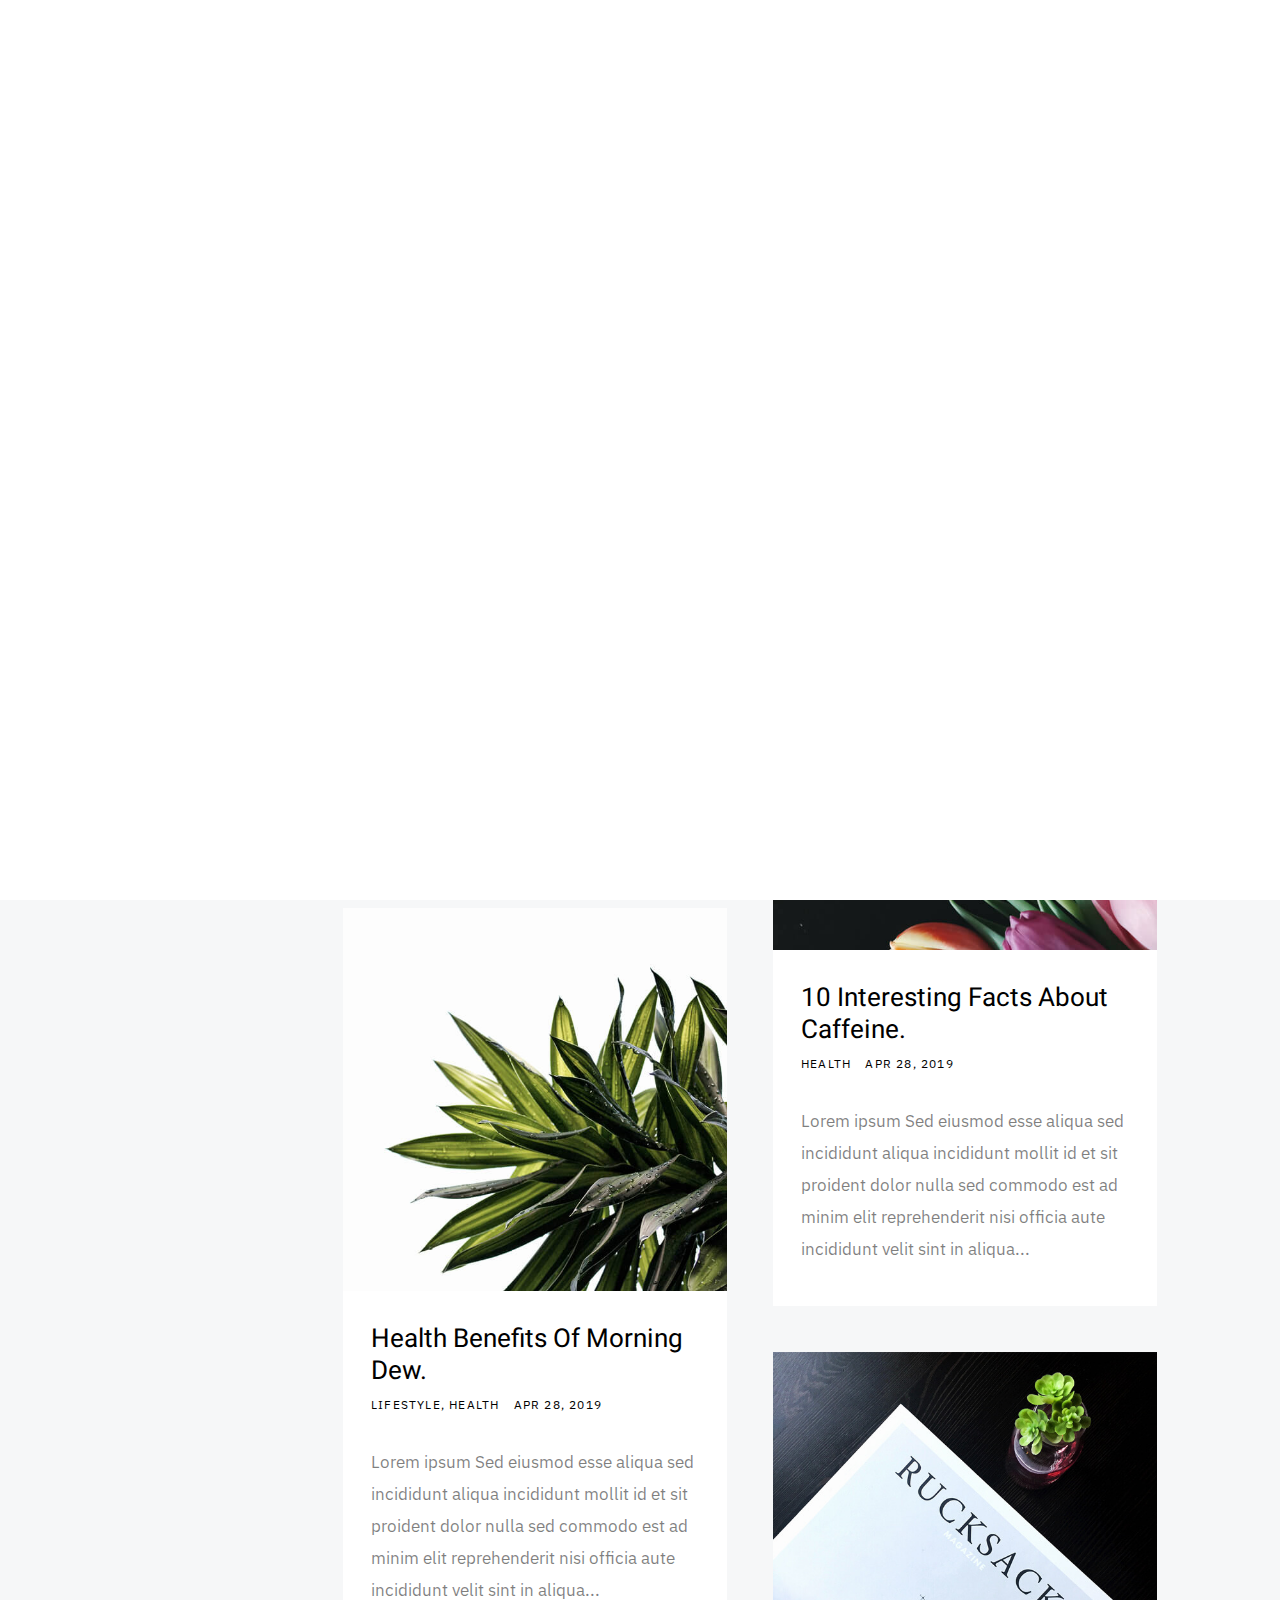
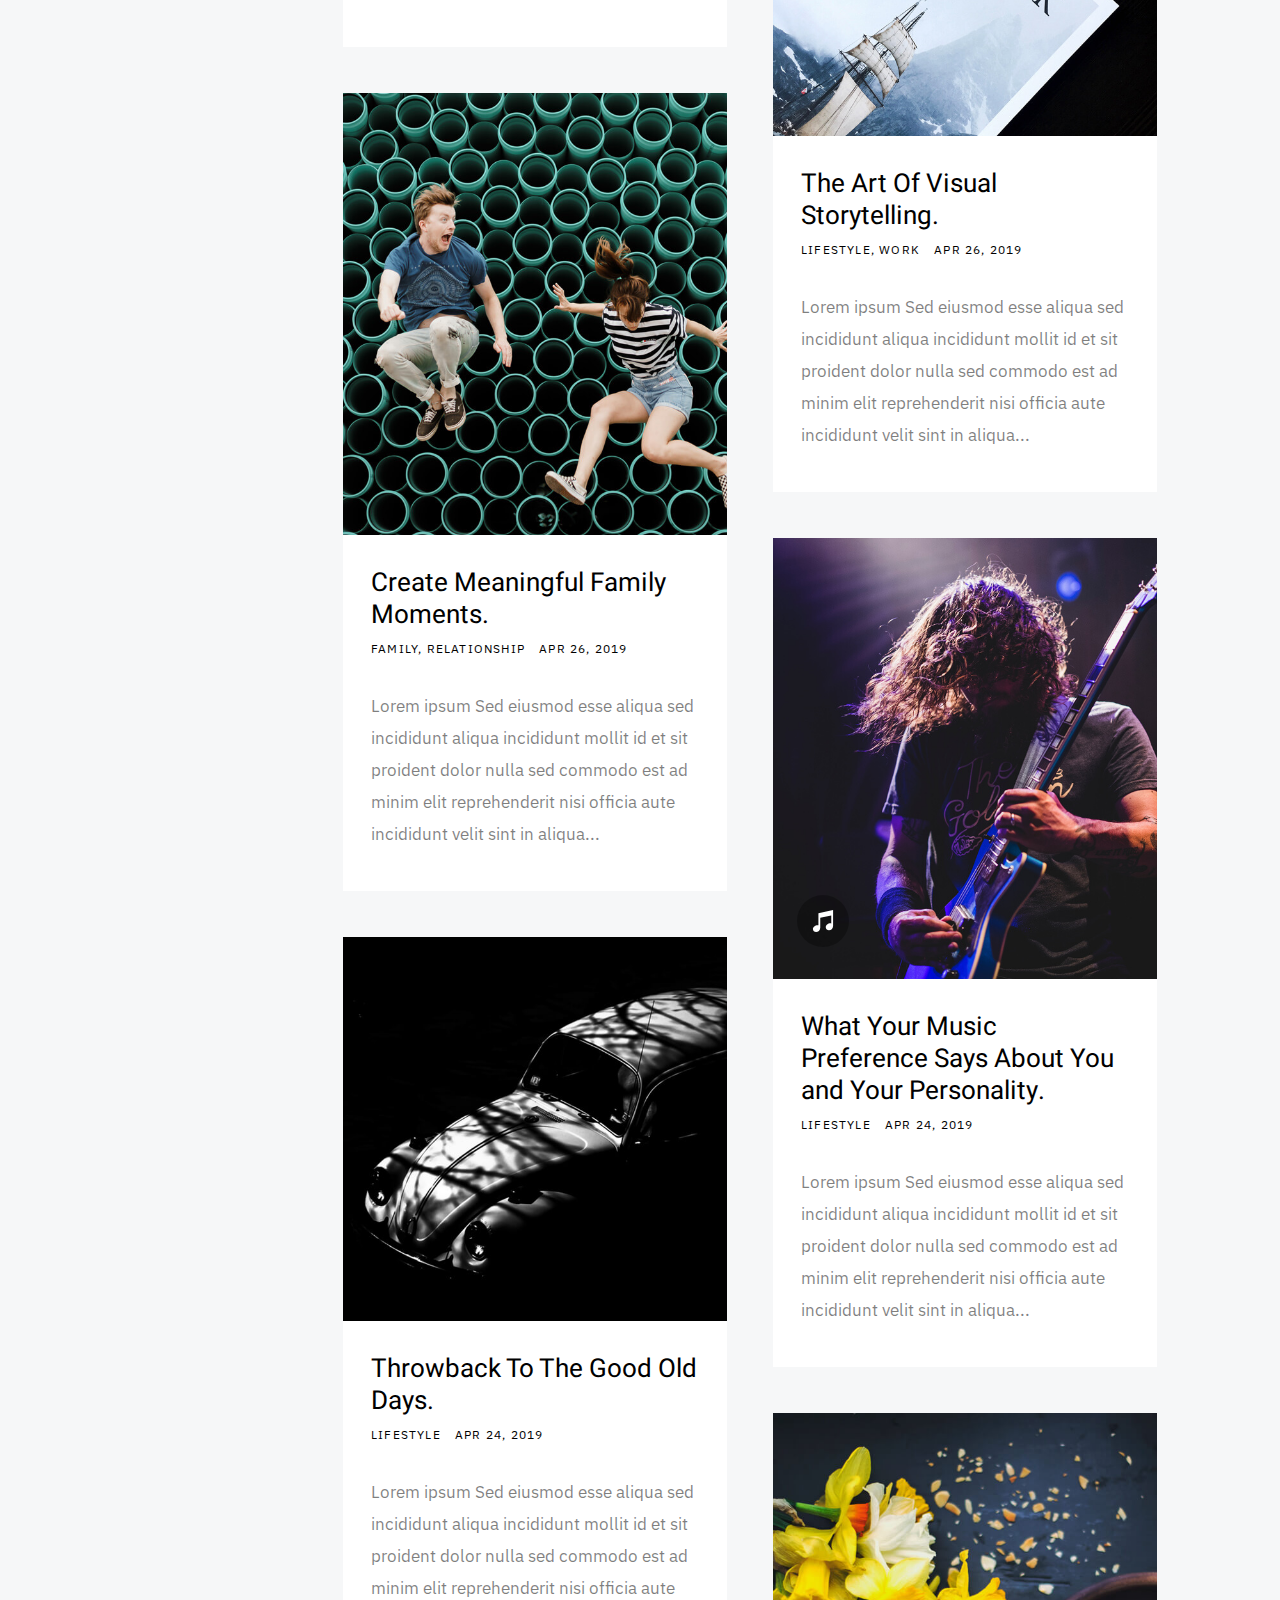
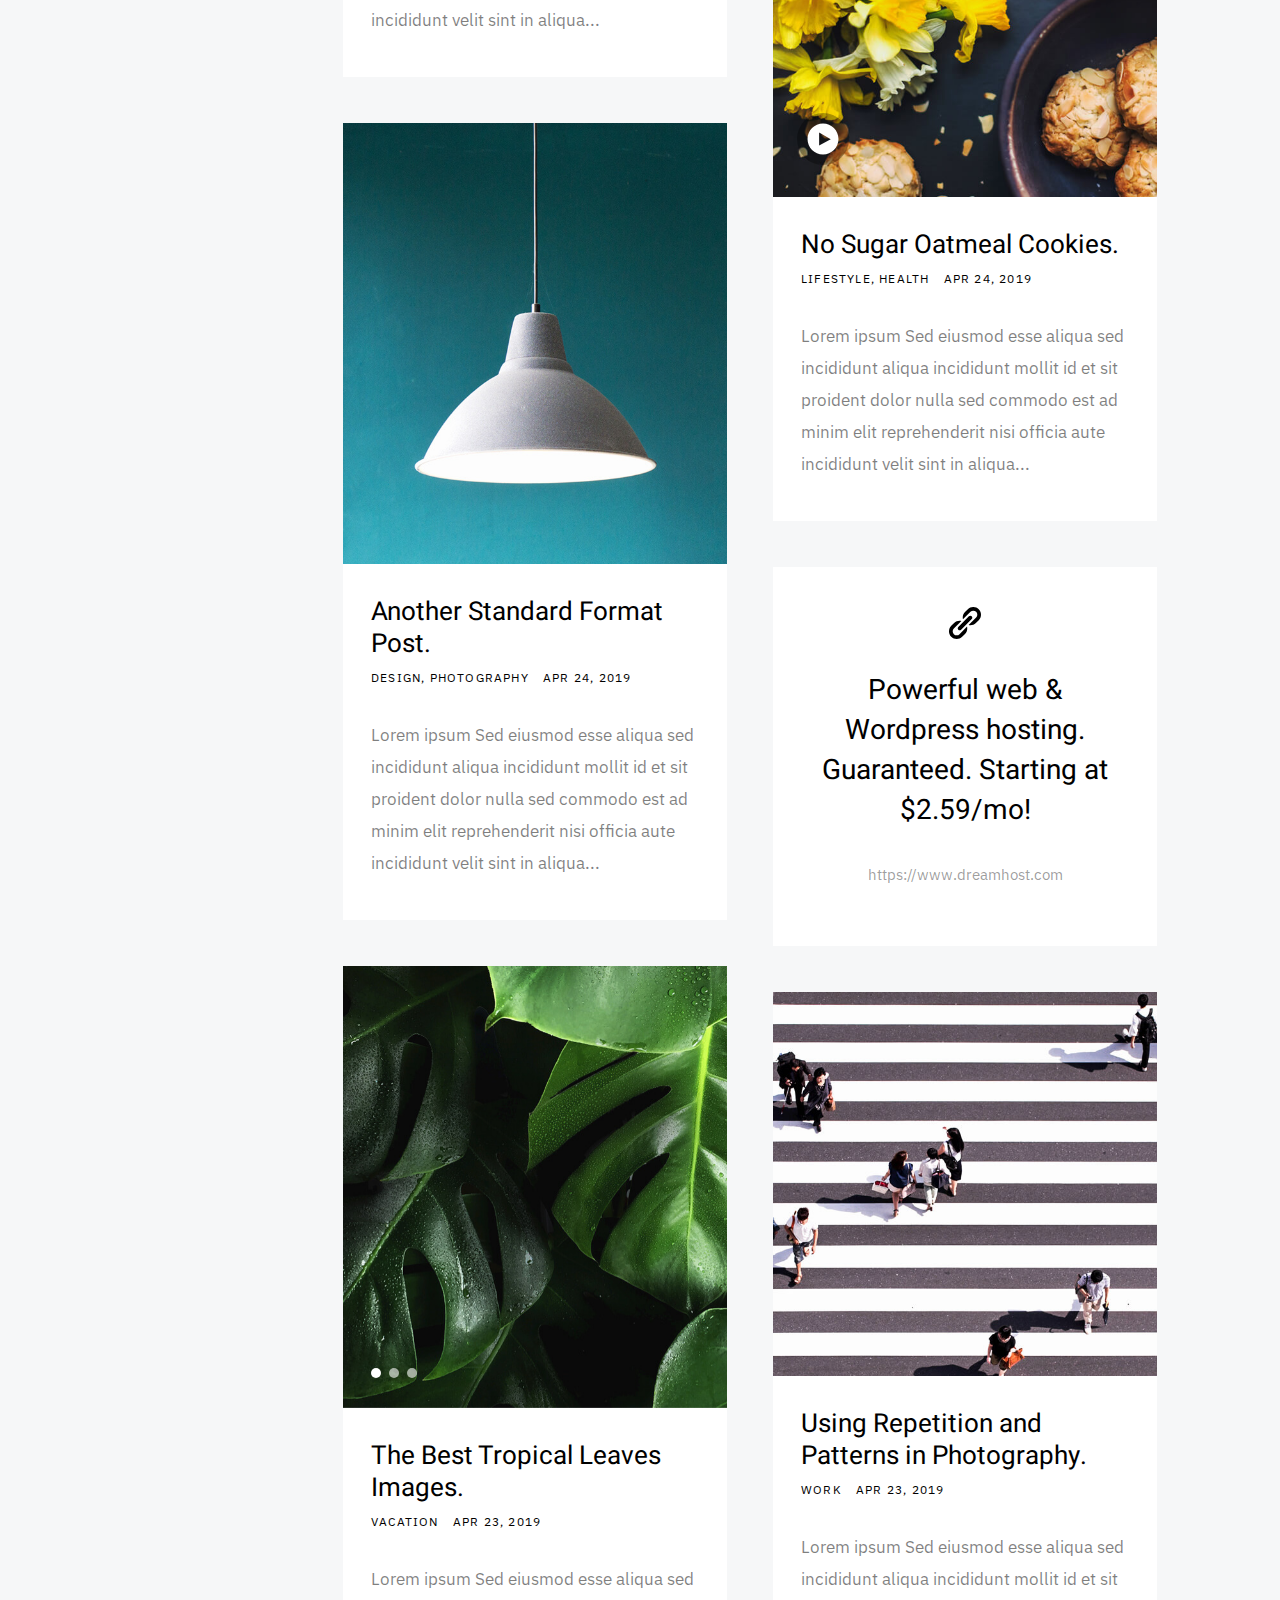
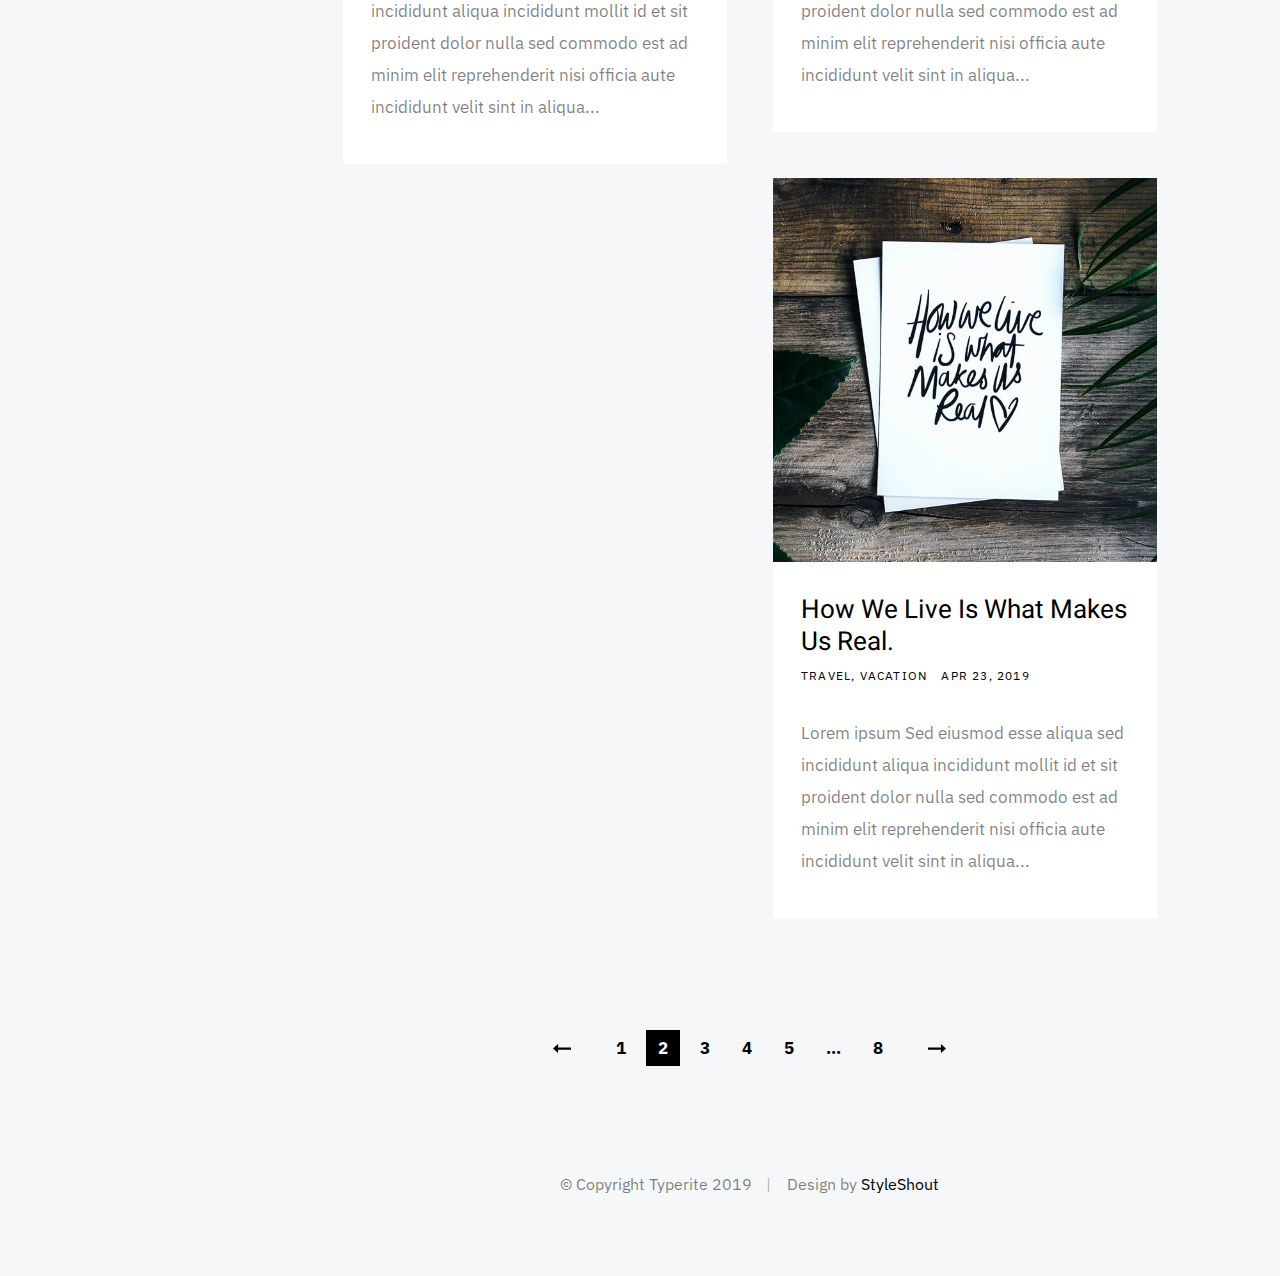
==== index.html @ afc314f8 "Added template" ====
<!DOCTYPE html>
<html class="no-js" lang="en">
<head>

    <!--- basic page needs
    ================================================== -->
    <meta charset="utf-8">
    <title>Typerite</title>
    <meta name="description" content="">
    <meta name="author" content="">

    <!-- mobile specific metas
    ================================================== -->
    <meta name="viewport" content="width=device-width, initial-scale=1">

    <!-- CSS
    ================================================== -->
    <link rel="stylesheet" href="css/base.css">
    <link rel="stylesheet" href="css/vendor.css">
    <link rel="stylesheet" href="css/main.css">

    <!-- script
    ================================================== -->
    <script src="js/modernizr.js"></script>

    <!-- favicons
    ================================================== -->
    <link rel="apple-touch-icon" sizes="180x180" href="apple-touch-icon.png">
    <link rel="icon" type="image/png" sizes="32x32" href="favicon-32x32.png">
    <link rel="icon" type="image/png" sizes="16x16" href="favicon-16x16.png">
    <link rel="manifest" href="site.webmanifest">

</head>

<body>

    <!-- preloader
    ================================================== -->
    <div id="preloader">
        <div id="loader" class="dots-fade">
            <div></div>
            <div></div>
            <div></div>
        </div>
    </div>

    <div id="top" class="s-wrap site-wrapper">

        <!-- site header
        ================================================== -->
        <header class="s-header">

            <div class="header__top">
                <div class="header__logo">
                    <a class="site-logo" href="index.html">
                        <img src="images/logo.svg" alt="Homepage">
                    </a>
                </div>

                <div class="header__search">
    
                    <form role="search" method="get" class="header__search-form" action="#">
                        <label>
                            <span class="hide-content">Search for:</span>
                            <input type="search" class="header__search-field" placeholder="Type Keywords" value="" name="s" title="Search for:" autocomplete="off">
                        </label>
                        <input type="submit" class="header__search-submit" value="Search">
                    </form>
        
                    <a href="#0" title="Close Search" class="header__search-close">Close</a>
        
                </div>  <!-- end header__search -->

                <!-- toggles -->
                <a href="#0" class="header__search-trigger"></a>
                <a href="#0" class="header__menu-toggle"><span>Menu</span></a>

            </div> <!-- end header__top -->

            <nav class="header__nav-wrap">

                <ul class="header__nav">
                    <li class="current"><a href="index.html" title="">Home</a></li>
                    <li class="has-children">
                        <a href="#0" title="">Categories</a>
                        <ul class="sub-menu">
                        <li><a href="category.html">Lifestyle</a></li>
                        <li><a href="category.html">Health</a></li>
                        <li><a href="category.html">Family</a></li>
                        <li><a href="category.html">Management</a></li>
                        <li><a href="category.html">Travel</a></li>
                        <li><a href="category.html">Work</a></li>
                        </ul>
                    </li>
                    <li class="has-children">
                        <a href="#0" title="">Blog Posts</a>
                        <ul class="sub-menu">
                        <li><a href="single-video.html">Video Post</a></li>
                        <li><a href="single-audio.html">Audio Post</a></li>
                        <li><a href="single-gallery.html">Gallery Post</a></li>
                        <li><a href="single-standard.html">Standard Post</a></li>
                        </ul>
                    </li>
                    <li><a href="styles.html" title="">Styles</a></li>
                    <li><a href="page-about.html" title="">About</a></li>
                    <li><a href="page-contact.html" title="">Contact</a></li>
                </ul> <!-- end header__nav -->

                <ul class="header__social">
                    <li class="ss-facebook">
                        <a href="https://facebook.com/">
                            <span class="screen-reader-text">Facebook</span>
                        </a>
                    </li>
                    <li class="ss-twitter">
                        <a href="#0">
                            <span class="screen-reader-text">Twitter</span>
                        </a>
                    </li>
                    <li class="ss-dribbble">
                        <a href="#0">
                            <span class="screen-reader-text">Dribbble</span>
                        </a>
                    </li>
                    <li class="ss-pinterest">
                        <a href="#0">
                            <span class="screen-reader-text">Behance</span>
                        </a>
                    </li>
                </ul>

            </nav> <!-- end header__nav-wrap -->

            

        </header> <!-- end s-header -->

        <div class="s-content">
            
            <div class="masonry-wrap">

                <div class="masonry">
    
                    <div class="grid-sizer"></div>
    
                    <article class="masonry__brick entry format-standard animate-this">
                            
                        <div class="entry__thumb">
                            <a href="single-standard.html" class="entry__thumb-link">
                                <img src="images/thumbs/masonry/woodcraft-600.jpg" 
                                        srcset="images/thumbs/masonry/woodcraft-600.jpg 1x, images/thumbs/masonry/woodcraft-1200.jpg 2x" alt="">
                            </a>
                        </div>
        
                        <div class="entry__text">
                            <div class="entry__header">
    
                                <h2 class="entry__title"><a href="single-standard.html">Just a Standard Format Post.</a></h2>
                                <div class="entry__meta">
                                    <span class="entry__meta-cat">
                                        <a href="category.html">Design</a> 
                                        <a href="category.html">Photography</a>
                                    </span>
                                    <span class="entry__meta-date">
                                        <a href="single-standard.html">Apr 29, 2019</a>
                                    </span>
                                </div>
                                
                            </div>
                            <div class="entry__excerpt">
                                <p>
                                Lorem ipsum Sed eiusmod esse aliqua sed incididunt aliqua incididunt mollit id et sit proident dolor nulla sed commodo est ad minim elit reprehenderit nisi officia aute incididunt velit sint in aliqua...
                                </p>
                            </div>
                        </div>
        
                    </article> <!-- end article -->
    
                    <article class="masonry__brick entry format-quote animate-this">
                            
                        <div class="entry__thumb">
                            <blockquote>
                                <p>Good design is making something intelligible and memorable. Great design is making something memorable and meaningful.</p>
    
                                <cite>Dieter Rams</cite>
                            </blockquote>
                        </div>   
        
                    </article> <!-- end article -->
    
                    <article class="masonry__brick entry format-standard animate-this">
                            
                        <div class="entry__thumb">
                            <a href="single-standard.html" class="entry__thumb-link">
                                <img src="images/thumbs/masonry/tulips-600.jpg" 
                                        srcset="images/thumbs/masonry/tulips-600.jpg 1x, images/thumbs/masonry/tulips-1200.jpg 2x" alt="">
                            </a>
                        </div>
        
                        <div class="entry__text">
                            <div class="entry__header">
                                <h2 class="entry__title"><a href="single-standard.html">10 Interesting Facts About Caffeine.</a></h2>
                                <div class="entry__meta">
                                    <span class="entry__meta-cat">
                                        <a href="category.html">Health</a>
                                    </span>
                                    <span class="entry__meta-date">
                                        <a href="single-standard.html">Apr 28, 2019</a>
                                    </span>
                                </div>
                            </div>
                            <div class="entry__excerpt">
                                <p>
                                Lorem ipsum Sed eiusmod esse aliqua sed incididunt aliqua incididunt mollit id et sit proident dolor nulla sed commodo est ad minim elit reprehenderit nisi officia aute incididunt velit sint in aliqua...
                                </p>
                            </div>
                        </div>
        
                    </article> <!-- end article -->
                    
    
                    <article class="masonry__brick entry format-standard animate-this">
    
                        <div class="entry__thumb">
                            <a href="single-standard.html" class="entry__thumb-link">
                                <img src="images/thumbs/masonry/dew-600.jpg" 
                                        srcset="images/thumbs/masonry/dew-600.jpg 1x, images/thumbs/masonry/dew-1200.jpg 2x" alt="">
                            </a>
                        </div>
        
                        <div class="entry__text">
                            <div class="entry__header">
                                <h2 class="entry__title"><a href="single-standard.html">Health Benefits Of Morning Dew.</a></h2>
                                <div class="entry__meta">
                                    <span class="entry__meta-cat">
                                        <a href="category.html">Lifestyle</a>
                                        <a href="category.html">Health</a>
                                    </span>
                                    <span class="entry__meta-date">
                                        <a href="single-standard.html">Apr 28, 2019</a>
                                    </span>
                                </div>
                            </div>
                            <div class="entry__excerpt">
                                <p>
                                Lorem ipsum Sed eiusmod esse aliqua sed incididunt aliqua incididunt mollit id et sit proident dolor nulla sed commodo est ad minim elit reprehenderit nisi officia aute incididunt velit sint in aliqua...
                                </p>
                            </div>
                        </div>
        
                    </article> <!-- end article -->
    
                    <article class="masonry__brick entry format-standard animate-this">
    
                            <div class="entry__thumb">
                                <a href="single-standard.html" class="entry__thumb-link">
                                    <img src="images/thumbs/masonry/rucksack-600.jpg" 
                                            srcset="images/thumbs/masonry/rucksack-600.jpg 1x, images/thumbs/masonry/rucksack-1200.jpg 2x" alt="">
                                </a>
                            </div>
            
                            <div class="entry__text">
                                <div class="entry__header">
                                    
                                    <h2 class="entry__title"><a href="single-standard.html">The Art Of Visual Storytelling.</a></h2>
                                    
                                    <div class="entry__meta">
                                        <span class="entry__meta-cat">
                                            <a href="category.html">Lifestyle</a>
                                            <a href="category.html">Work</a>
                                        </span>
                                        <span class="entry__meta-date">
                                            <a href="single-standard.html">Apr 26, 2019</a>
                                        </span>
                                    </div>
                                </div>
                                <div class="entry__excerpt">
                                    <p>
                                    Lorem ipsum Sed eiusmod esse aliqua sed incididunt aliqua incididunt mollit id et sit proident dolor nulla sed commodo est ad minim elit reprehenderit nisi officia aute incididunt velit sint in aliqua...
                                    </p>
                                </div>
                            </div>
            
                        </article> <!-- end article -->
    
                    <article class="masonry__brick entry format-standard animate-this">
    
                        <div class="entry__thumb">
                            <a href="single-standard.html" class="entry__thumb-link">
                                <img src="images/thumbs/masonry/jump-600.jpg" 
                                        srcset="images/thumbs/masonry/jump-600.jpg 1x, images/thumbs/masonry/jump-1200.jpg 2x" alt="">
                            </a>
                        </div>
    
                        <div class="entry__text">
                            <div class="entry__header">
                                
                                <h2 class="entry__title"><a href="single-standard.html">Create Meaningful Family Moments.</a></h2>
                                <div class="entry__meta">
                                    <span class="entry__meta-cat">
                                        <a href="category.html">Family</a>
                                        <a href="category.html">Relationship</a>
                                    </span>
                                    <span class="entry__meta-date">
                                        <a href="single-standard.html">Apr 26, 2019</a>
                                    </span>
                                </div>
                            </div>
                            <div class="entry__excerpt">
                                <p>
                                Lorem ipsum Sed eiusmod esse aliqua sed incididunt aliqua incididunt mollit id et sit proident dolor nulla sed commodo est ad minim elit reprehenderit nisi officia aute incididunt velit sint in aliqua...
                                </p>
                            </div>
                        </div>
    
                    </article> <!-- end article -->
    
                    <article class="masonry__brick entry format-audio animate-this">
    
                        <div class="entry__thumb">
                            <a href="single-audio.html" class="entry__thumb-link">
                                <img src="images/thumbs/masonry/guitarist-600.jpg" 
                                     srcset="images/thumbs/masonry/guitarist-600.jpg 1x, images/thumbs/masonry/guitarist-1200.jpg 2x" alt="">
                            </a>
                        </div>
    
                        <div class="entry__text">
                            <div class="entry__header">
                                <h2 class="entry__title"><a href="single-audio.html">What Your Music Preference Says About You and Your Personality.</a></h2>
                                <div class="entry__meta">
                                    <span class="entry__meta-cat">
                                        <a href="category.html">Lifestyle</a>
                                    </span>
                                    <span class="entry__meta-date">
                                        <a href="single-standard.html">Apr 24, 2019</a>
                                    </span>
                                </div>
                            </div>
                            <div class="entry__excerpt">
                                <p>
                                    Lorem ipsum Sed eiusmod esse aliqua sed incididunt aliqua incididunt mollit id et sit proident dolor nulla sed commodo est ad minim elit reprehenderit nisi officia aute incididunt velit sint in aliqua...
                                </p>
                            </div>
                        </div>
    
                    </article> <!-- end article -->
    
                    <article class="masonry__brick entry format-standard animate-this">
    
                        <div class="entry__thumb">
                            <a href="single-standard.html" class="entry__thumb-link">
                                <img src="images/thumbs/masonry/beetle-600.jpg" 
                                        srcset="images/thumbs/masonry/beetle-600.jpg 1x, images/thumbs/masonry/beetle-1200.jpg 2x" alt="">
                            </a>
                        </div>
    
                        <div class="entry__text">
                            <div class="entry__header">
                                <h2 class="entry__title"><a href="single-standard.html">Throwback To The Good Old Days.</a></h2>
                                <div class="entry__meta">
                                    <span class="entry__meta-cat">
                                        <a href="category.html">Lifestyle</a>
                                    </span>
                                    <span class="entry__meta-date">
                                        <a href="single-standard.html">Apr 24, 2019</a>
                                    </span>
                                </div>
                            </div>
                            <div class="entry__excerpt">
                                <p>
                                Lorem ipsum Sed eiusmod esse aliqua sed incididunt aliqua incididunt mollit id et sit proident dolor nulla sed commodo est ad minim elit reprehenderit nisi officia aute incididunt velit sint in aliqua...
                                </p>
                            </div>
                        </div>
    
                    </article> <!-- end article -->
    
                    <article class="masonry__brick entry format-video animate-this">
                            
                        <div class="entry__thumb video-image">
                            <a href="https://player.vimeo.com/video/117310401?color=339989&title=0&byline=0&portrait=0" data-lity class="entry__thumb-link">
                                <img src="images/thumbs/masonry/cookies-600.jpg" 
                                     srcset="images/thumbs/masonry/cookies-600.jpg 1x, images/thumbs/masonry/cookies-1200.jpg 2x" alt="">
                            </a>
                        </div>
        
                        <div class="entry__text">
                            <div class="entry__header">
                                <h2 class="entry__title"><a href="single-video.html">No Sugar Oatmeal Cookies.</a></h2>
                                <div class="entry__meta">
                                    <span class="entry__meta-cat">
                                        <a href="category.html">Lifestyle</a>
                                        <a href="category.html">Health</a>
                                    </span>
                                    <span class="entry__meta-date">
                                        <a href="single-standard.html">Apr 24, 2019</a>
                                    </span>
                                </div>
                            </div>
                            <div class="entry__excerpt">
                                <p>
                                Lorem ipsum Sed eiusmod esse aliqua sed incididunt aliqua incididunt mollit id et sit proident dolor nulla sed commodo est ad minim elit reprehenderit nisi officia aute incididunt velit sint in aliqua...
                                </p>
                            </div>
                        </div>
        
                    </article> <!-- end article -->
    
                    <article class="masonry__brick entry format-standard animate-this">
    
                        <div class="entry__thumb">
                            <a href="single-standard.html" class="entry__thumb-link">
                                <img src="images/thumbs/masonry/lamp-600.jpg" 
                                        srcset="images/thumbs/masonry/lamp-600.jpg 1x, images/thumbs/masonry/lamp-1200.jpg 2x" alt="">
                            </a>
                        </div>
    
                        <div class="entry__text">
                            <div class="entry__header">
                                <h2 class="entry__title"><a href="single-standard.html">Another Standard Format Post.</a></h2>
                                <div class="entry__meta">
                                    <span class="entry__meta-cat">
                                        <a href="category.html">Design</a>
                                        <a href="category.html">Photography</a>
                                    </span>
                                    <span class="entry__meta-date">
                                        <a href="single-standard.html">Apr 24, 2019</a>
                                    </span>
                                </div>
                            </div>
                            <div class="entry__excerpt">
                                <p>
                                Lorem ipsum Sed eiusmod esse aliqua sed incididunt aliqua incididunt mollit id et sit proident dolor nulla sed commodo est ad minim elit reprehenderit nisi officia aute incididunt velit sint in aliqua...
                                </p>
                            </div>
                        </div>
    
                    </article> <!-- end article -->
    
                    <article class="masonry__brick entry format-link animate-this">
                        
                        <div class="entry__thumb">
                            <div class="link-wrap">
                                <h2>Powerful web & Wordpress hosting. Guaranteed. Starting at $2.59/mo!</h2>
                                <cite>
                                    <a target="_blank" href="https://www.dreamhost.com/r.cgi?287326">https://www.dreamhost.com</a>
                                </cite>
                            </div>
                        </div>
                        
                    </article> <!-- end article -->
    
                    <article class="masonry__brick entry format-gallery animate-this">
                            
                        <div class="entry__thumb slider">
                            <div class="slider__slides">
                                <div class="slider__slide">
                                    <img src="images/thumbs/masonry/gallery/slide-1-600.jpg" 
                                         srcset="images/thumbs/masonry/gallery/slide-1-600.jpg 1x, images/thumbs/masonry/gallery/slide-1-1200.jpg 2x" alt=""> 
                                </div>
                                <div class="slider__slide">
                                    <img src="images/thumbs/masonry/gallery/slide-2-600.jpg" 
                                         srcset="images/thumbs/masonry/gallery/slide-2-600.jpg 1x, images/thumbs/masonry/gallery/slide-2-1200.jpg 2x" alt=""> 
                                </div>
                                <div class="slider__slide">
                                    <img src="images/thumbs/masonry/gallery/slide-3-600.jpg" 
                                         srcset="images/thumbs/masonry/gallery/slide-3-600.jpg 1x, images/thumbs/masonry/gallery/slide-3-1200.jpg 2x" alt="">  
                                </div>
                            </div>
                        </div>
        
                        <div class="entry__text">
                            <div class="entry__header">
                                <h2 class="entry__title"><a href="single-gallery.html">The Best Tropical Leaves Images.</a></h2>
                                <div class="entry__meta">
                                    <span class="entry__meta-cat">
                                        <a href="category.html">Vacation</a>
                                    </span>
                                    <span class="entry__meta-date">
                                        <a href="single-standard.html">Apr 23, 2019</a>
                                    </span>
                                </div>
                            </div>
                            <div class="entry__excerpt">
                                <p>
                                    Lorem ipsum Sed eiusmod esse aliqua sed incididunt aliqua incididunt mollit id et sit proident dolor nulla sed commodo est ad minim elit reprehenderit nisi officia aute incididunt velit sint in aliqua...
                                </p>
                            </div>
                        </div>
        
                    </article> <!-- end article -->
    
                    <article class="masonry__brick entry format-standard animate-this">
    
                        <div class="entry__thumb">
                            <a href="single-standard.html" class="entry__thumb-link">
                                <img src="images/thumbs/masonry/walk-600.jpg" 
                                        srcset="images/thumbs/masonry/walk-600.jpg 1x, images/thumbs/masonry/walk-1200.jpg 2x" alt="">
                            </a>
                        </div>
    
                        <div class="entry__text">
                            <div class="entry__header">
                                <h2 class="entry__title"><a href="single-standard.html">Using Repetition and Patterns in Photography.</a></h2>
                                <div class="entry__meta">
                                    <span class="entry__meta-cat">
                                        <a href="category.html">Work</a>
                                    </span>
                                    <span class="entry__meta-date">
                                        <a href="single-standard.html">Apr 23, 2019</a>
                                    </span>
                                </div>
                            </div>
                            <div class="entry__excerpt">
                                <p>
                                    Lorem ipsum Sed eiusmod esse aliqua sed incididunt aliqua incididunt mollit id et sit proident dolor nulla sed commodo est ad minim elit reprehenderit nisi officia aute incididunt velit sint in aliqua...
                                </p>
                            </div>
                        </div>
    
                    </article> <!-- end article -->
    
                    <article class="masonry__brick entry format-standard animate-this">
    
                        <div class="entry__thumb">
                            <a href="single-standard.html" class="entry__thumb-link">
                                <img src="images/thumbs/masonry/real-600.jpg" 
                                        srcset="images/thumbs/masonry/real-600.jpg 1x, images/thumbs/masonry/real-1200.jpg 2x" alt="">
                            </a>
                        </div>
    
                        <div class="entry__text">
                            <div class="entry__header">
                                <h2 class="entry__title"><a href="single-standard.html">How We Live Is What Makes Us Real.</a></h2>
                                <div class="entry__meta">
                                    <span class="entry__meta-cat">
                                        <a href="category.html">Travel</a>
                                        <a href="category.html">Vacation</a>
                                    </span>
                                    <span class="entry__meta-date">
                                        <a href="single-standard.html">Apr 23, 2019</a>
                                    </span>
                                </div>
                            </div>
                            <div class="entry__excerpt">
                                <p>
                                    Lorem ipsum Sed eiusmod esse aliqua sed incididunt aliqua incididunt mollit id et sit proident dolor nulla sed commodo est ad minim elit reprehenderit nisi officia aute incididunt velit sint in aliqua...
                                </p>
                            </div>
                        </div>
    
                    </article> <!-- end article -->
    
                </div> <!-- end masonry -->

            </div> <!-- end masonry-wrap -->

            <div class="row">
                <div class="column large-full">
                    <nav class="pgn">
                        <ul>
                            <li><a class="pgn__prev" href="#0">Prev</a></li>
                            <li><a class="pgn__num" href="#0">1</a></li>
                            <li><span class="pgn__num current">2</span></li>
                            <li><a class="pgn__num" href="#0">3</a></li>
                            <li><a class="pgn__num" href="#0">4</a></li>
                            <li><a class="pgn__num" href="#0">5</a></li>
                            <li><span class="pgn__num dots">…</span></li>
                            <li><a class="pgn__num" href="#0">8</a></li>
                            <li><a class="pgn__next" href="#0">Next</a></li>
                        </ul>
                    </nav>
                </div>
            </div>

        </div> <!-- end s-content -->


        <!-- footer
        ================================================== -->
        <footer class="s-footer">
            <div class="row">
                <div class="column large-full footer__content">
                    <div class="footer__copyright">
                        <span>© Copyright Typerite 2019</span> 
                        <span>Design by <a href="https://www.styleshout.com/">StyleShout</a></span>
                    </div>
                </div>
            </div>

            <div class="go-top">
                <a class="smoothscroll" title="Back to Top" href="#top"></a>
            </div>
        </footer>

    </div> <!-- end s-wrap -->


    <!-- Java Script
    ================================================== -->
    <script src="js/jquery-3.2.1.min.js"></script>
    <script src="js/plugins.js"></script>
    <script src="js/main.js"></script>

</body>
---- css/base.css ----
/* =================================================================== 
 *
 *  Typewrite Base Stylesheet
 *  Template Ver. 1.0.0
 *  05-17-2019
 *  ------------------------------------------------------------------
 *
 *  TOC:
 *  # imports
 *  # normalize 
 *  # basic/base setup styles 
 *  # Grid v2.0.1
 *  # block grids
 *  # MISC
 *
 * =================================================================== */



/* ===================================================================
 * # imports 
 *
 * ------------------------------------------------------------------- */
@import url("https://fonts.googleapis.com/css?family=Heebo:300,400,500,600,700|Lora:400,400i,700,700i|IBM+Plex+Sans:300,400,400i,600,700,900");


/* ==========================================================================
 * # normalize
 * normalize.css v8.0.1 | MIT License |
 * github.com/necolas/normalize.css
 *
 * -------------------------------------------------------------------------- */

/* ------------------------------------------------------------------- 
 * ## document
 * ------------------------------------------------------------------- */

/* 1. Correct the line height in all browsers.
 * 2. Prevent adjustments of font size after orientation changes in iOS.*/
html {
  line-height: 1.15;  /* 1 */
  -webkit-text-size-adjust: 100%;  /* 2 */
}

/* ------------------------------------------------------------------- 
 * ## sections
 * ------------------------------------------------------------------- */

/* Remove the margin in all browsers. */
body {
  margin: 0;
}

/* Render the `main` element consistently in IE. */
main {
  display: block;
}

/* Correct the font size and margin on `h1` elements within `section` and
 * `article` contexts in Chrome, Firefox, and Safari. */
h1 {
  font-size: 2em;
  margin: 0.67em 0;
}

/* ------------------------------------------------------------------- 
 * ## grouping
 * ------------------------------------------------------------------- */

/* 1. Add the correct box sizing in Firefox.
 * 2. Show the overflow in Edge and IE. */
hr {
  box-sizing: content-box;  /* 1 */
  height: 0;  /* 1 */
  overflow: visible;  /* 2 */
}

/* 1. Correct the inheritance and scaling of font size in all browsers.
 * 2. Correct the odd `em` font sizing in all browsers. */
pre {
  font-family: monospace, monospace;  /* 1 */
  font-size: 1em;  /* 2 */
}

/* ------------------------------------------------------------------- 
 * ## text-level semantics
 * ------------------------------------------------------------------- */

/* Remove the gray background on active links in IE 10. */
a {
  background-color: transparent;
}

/* 1. Remove the bottom border in Chrome 57-
 * 2. Add the correct text decoration in Chrome, Edge, IE, Opera, and Safari. */
abbr[title] {
  border-bottom: none;  /* 1 */
  text-decoration: underline;  /* 2 */
  text-decoration: underline dotted;  /* 2 */
}

/* Add the correct font weight in Chrome, Edge, and Safari. */
b,
strong {
  font-weight: bolder;
}

/* 1. Correct the inheritance and scaling of font size in all browsers.
 * 2. Correct the odd `em` font sizing in all browsers. */
code,
kbd,
samp {
  font-family: monospace, monospace;  /* 1 */
  font-size: 1em;  /* 2 */
}

/* Add the correct font size in all browsers. */
small {
  font-size: 80%;
}

/* Prevent `sub` and `sup` elements from affecting the line height in
 * all browsers. */
sub,
sup {
  font-size: 75%;
  line-height: 0;
  position: relative;
  vertical-align: baseline;
}

sub {
  bottom: -0.25em;
}

sup {
  top: -0.5em;
}

/* ------------------------------------------------------------------- 
 * ## embedded content
 * ------------------------------------------------------------------- */

/* Remove the border on images inside links in IE 10. */
img {
  border-style: none;
}

/* ------------------------------------------------------------------- 
 * ## forms
 * ------------------------------------------------------------------- */

/* 1. Change the font styles in all browsers.
 * 2. Remove the margin in Firefox and Safari. */
button,
input,
optgroup,
select,
textarea {
  font-family: inherit;  /* 1 */
  font-size: 100%;  /* 1 */
  line-height: 1.15;  /* 1 */
  margin: 0;  /* 2 */
}

/* Show the overflow in IE.
 * 1. Show the overflow in Edge. */
button,
input {

  /* 1 */
  overflow: visible;
}

/* Remove the inheritance of text transform in Edge, Firefox, and IE.
 * 1. Remove the inheritance of text transform in Firefox. */
button,
select {

  /* 1 */
  text-transform: none;
}

/* Correct the inability to style clickable types in iOS and Safari. */
button,
[type="button"],
[type="reset"],
[type="submit"] {
  -webkit-appearance: button;
}

/* Remove the inner border and padding in Firefox. */
button::-moz-focus-inner,
[type="button"]::-moz-focus-inner,
[type="reset"]::-moz-focus-inner,
[type="submit"]::-moz-focus-inner {
  border-style: none;
  padding: 0;
}

/* Restore the focus styles unset by the previous rule. */
button:-moz-focusring,
[type="button"]:-moz-focusring,
[type="reset"]:-moz-focusring,
[type="submit"]:-moz-focusring {
  outline: 1px dotted ButtonText;
}

/* Correct the padding in Firefox. */
fieldset {
  padding: 0.35em 0.75em 0.625em;
}

/* 1. Correct the text wrapping in Edge and IE.
 * 2. Correct the color inheritance from `fieldset` elements in IE.
 * 3. Remove the padding so developers are not caught out when they zero out
 *    `fieldset` elements in all browsers. */
legend {
  box-sizing: border-box;  /* 1 */
  color: inherit;  /* 2 */
  display: table;  /* 1 */
  max-width: 100%;  /* 1 */
  padding: 0;  /* 3 */
  white-space: normal;  /* 1 */
}

/* Add the correct vertical alignment in Chrome, Firefox, and Opera. */
progress {
  vertical-align: baseline;
}

/* Remove the default vertical scrollbar in IE 10+. */
textarea {
  overflow: auto;
}

/* 1. Add the correct box sizing in IE 10.
 * 2. Remove the padding in IE 10. */
[type="checkbox"],
[type="radio"] {
  box-sizing: border-box;  /* 1 */
  padding: 0;  /* 2 */
}

/* Correct the cursor style of increment and decrement buttons in Chrome. */
[type="number"]::-webkit-inner-spin-button,
[type="number"]::-webkit-outer-spin-button {
  height: auto;
}

/* 1. Correct the odd appearance in Chrome and Safari.
 * 2. Correct the outline style in Safari. */
[type="search"] {
  -webkit-appearance: textfield;  /* 1 */
  outline-offset: -2px;  /* 2 */
}

/* Remove the inner padding in Chrome and Safari on macOS. */
[type="search"]::-webkit-search-decoration {
  -webkit-appearance: none;
}

/* 1. Correct the inability to style clickable types in iOS and Safari.
 * 2. Change font properties to `inherit` in Safari. */
::-webkit-file-upload-button {
  -webkit-appearance: button;  /* 1 */
  font: inherit;  /* 2 */
}

/* ------------------------------------------------------------------- 
 * ## interactive
 * ------------------------------------------------------------------- */

/* Add the correct display in Edge, IE 10+, and Firefox. */
details {
  display: block;
}

/* Add the correct display in all browsers. */
summary {
  display: list-item;
}

/* ------------------------------------------------------------------- 
 * ## misc
 * ------------------------------------------------------------------- */

/* Add the correct display in IE 10+. */
template {
  display: none;
}

/* Add the correct display in IE 10. */
[hidden] {
  display: none;
}


/* ===================================================================
 * # basic/base setup styles
 *
 * ------------------------------------------------------------------- */
html {
  font-size: 62.5%;
  box-sizing: border-box;
}

*,
*::before,
*::after {
  box-sizing: inherit;
}

body {
  font-weight: normal;
  line-height: 1;
  word-wrap: break-word;
  -moz-font-smoothing: grayscale;
  -moz-osx-font-smoothing: grayscale;
  -webkit-font-smoothing: antialiased;
  -webkit-overflow-scrolling: touch;
  -webkit-text-size-adjust: none;
}

/* ------------------------------------------------------------------- 
 * ## Media
 * ------------------------------------------------------------------- */
svg,
img,
video embed,
iframe,
object {
  max-width: 100%;
  height: auto;
}

/* ------------------------------------------------------------------- 
 * ## Typography resets 
 * ------------------------------------------------------------------- */
div, dl, dt, dd, ul, ol, li, h1, h2, h3, h4, h5, h6, pre, form, p, blockquote, th, td {
  margin: 0;
  padding: 0;
}

p {
  font-size: inherit;
  text-rendering: optimizeLegibility;
}

em,
i {
  font-style: italic;
  line-height: inherit;
}

strong,
b {
  font-weight: bold;
  line-height: inherit;
}

small {
  font-size: 60%;
  line-height: inherit;
}

ol,
ul {
  list-style: none;
}

li {
  display: block;
}

/* ------------------------------------------------------------------- 
 * ## links
 * ------------------------------------------------------------------- */
a {
  text-decoration: none;
  line-height: inherit;
}

a img {
  border: none;
}

/* ------------------------------------------------------------------- 
 * ## inputs
 * ------------------------------------------------------------------- */
fieldset {
  margin: 0;
  padding: 0;
}

input[type="email"],
input[type="number"],
input[type="search"],
input[type="text"],
input[type="tel"],
input[type="url"],
input[type="password"],
textarea {
  -webkit-appearance: none;
  -moz-appearance: none;
  appearance: none;
}


/* ===================================================================
 * # Grid v2.0.1
 *
 *   -----------------------------------------------------------------
 * - Grid breakpoints are based on MAXIMUM WIDTH media queries, 
 *   meaning they apply to that one breakpoint and ALL THOSE BELOW IT.
 * - Grid columns without a specified width will automatically layout 
 *   as equal width columns.
 * ------------------------------------------------------------------- */

/* rows
 * ------------------------------------- */
.row {
  width: 89%;
  max-width: 1200px;
  margin: 0 auto;
  display: -ms-flexbox;
  display: -webkit-flex;
  display: flex;
  -webkit-flex-flow: row wrap;
  -ms-flex-flow: row wrap;
  flex-flow: row wrap;
}

.row .row {
  width: auto;
  max-width: none;
  margin-left: -20px;
  margin-right: -20px;
}

/* columns
 * -------------------------------------- */
.column {
  -webkit-flex: 1 1 0%;
  -ms-flex: 1 1 0%;
  flex: 1 1 0%;
  padding: 0 20px;
}

.collapse > .column,
.column.collapse {
  padding: 0;
}

/* flex row containers utility classes
 * ----------------------------------------- */
.row.row-wrap {
  -webkit-flex-wrap: wrap;
  -ms-flex-wrap: wrap;
  flex-wrap: wrap;
}

.row.row-nowrap {
  -webkit-flex-wrap: nowrap;
  -ms-flex-wrap: none;
  flex-wrap: nowrap;
}

.row.row-top {
  -webkit-align-items: flex-start;
  -ms-flex-align: start;
  align-items: flex-start;
}

.row.row-bottom {
  -webkit-align-items: flex-end;
  -ms-flex-align: end;
  align-items: flex-end;
}

.row.row-center {
  -webkit-align-items: center;
  -ms-flex-align: center;
  align-items: center;
}

.row.row-stretch {
  -webkit-align-items: stretch;
  -ms-flex-align: stretch;
  align-items: stretch;
}

.row.row-baseline {
  -webkit-align-items: baseline;
  -ms-flex-align: baseline;
  align-items: baseline;
}

/* flex item utility alignment classes
 * ----------------------------------------- */
.align-center {
  margin: auto;
  -webkit-align-self: center;
  -ms-flex-item-align: center;
  align-self: center;
}

.align-left {
  margin-right: auto;
  -webkit-align-self: center;
  -ms-flex-item-align: center;
  align-self: center;
}

.align-right {
  margin-left: auto;
  -webkit-align-self: center;
  -ms-flex-item-align: center;
  align-self: center;
}

.align-x-center {
  margin-right: auto;
  margin-left: auto;
}

.align-x-left {
  margin-right: auto;
}

.align-x-right {
  margin-left: auto;
}

.align-y-center {
  -webkit-align-self: center;
  -ms-flex-item-align: center;
  align-self: center;
}

.align-y-top {
  -webkit-align-self: flex-start;
  -ms-flex-item-align: start;
  align-self: flex-start;
}

.align-y-bottom {
  -webkit-align-self: flex-end;
  -ms-flex-item-align: end;
  align-self: flex-end;
}

/* large screen column widths 
 * -------------------------------------- */
.large-1 {
  -webkit-flex: 0 0 8.33333%;
  -ms-flex: 0 0 8.33333%;
  flex: 0 0 8.33333%;
  max-width: 8.33333%;
}

.large-2 {
  -webkit-flex: 0 0 16.66667%;
  -ms-flex: 0 0 16.66667%;
  flex: 0 0 16.66667%;
  max-width: 16.66667%;
}

.large-3 {
  -webkit-flex: 0 0 25%;
  -ms-flex: 0 0 25%;
  flex: 0 0 25%;
  max-width: 25%;
}

.large-4 {
  -webkit-flex: 0 0 33.33333%;
  -ms-flex: 0 0 33.33333%;
  flex: 0 0 33.33333%;
  max-width: 33.33333%;
}

.large-5 {
  -webkit-flex: 0 0 41.66667%;
  -ms-flex: 0 0 41.66667%;
  flex: 0 0 41.66667%;
  max-width: 41.66667%;
}

.large-6,
.large-half {
  -webkit-flex: 0 0 50%;
  -ms-flex: 0 0 50%;
  flex: 0 0 50%;
  max-width: 50%;
}

.large-7 {
  -webkit-flex: 0 0 58.33333%;
  -ms-flex: 0 0 58.33333%;
  flex: 0 0 58.33333%;
  max-width: 58.33333%;
}

.large-8 {
  -webkit-flex: 0 0 66.66667%;
  -ms-flex: 0 0 66.66667%;
  flex: 0 0 66.66667%;
  max-width: 66.66667%;
}

.large-9 {
  -webkit-flex: 0 0 75%;
  -ms-flex: 0 0 75%;
  flex: 0 0 75%;
  max-width: 75%;
}

.large-10 {
  -webkit-flex: 0 0 83.33333%;
  -ms-flex: 0 0 83.33333%;
  flex: 0 0 83.33333%;
  max-width: 83.33333%;
}

.large-11 {
  -webkit-flex: 0 0 91.66667%;
  -ms-flex: 0 0 91.66667%;
  flex: 0 0 91.66667%;
  max-width: 91.66667%;
}

.large-12,
.large-full {
  -webkit-flex: 0 0 100%;
  -ms-flex: 0 0 100%;
  flex: 0 0 100%;
  max-width: 100%;
}

/* ------------------------------------------------------------------- 
 * ## medium screen devices
 * ------------------------------------------------------------------- */
@media screen and (max-width:1200px) {
  .row .row {
    margin-left: -16px;
    margin-right: -16px;
  }

  .column {
    padding: 0 16px;
  }

  .medium-1 {
    -webkit-flex: 0 0 8.33333%;
    -ms-flex: 0 0 8.33333%;
    flex: 0 0 8.33333%;
    max-width: 8.33333%;
  }

  .medium-2 {
    -webkit-flex: 0 0 16.66667%;
    -ms-flex: 0 0 16.66667%;
    flex: 0 0 16.66667%;
    max-width: 16.66667%;
  }

  .medium-3 {
    -webkit-flex: 0 0 25%;
    -ms-flex: 0 0 25%;
    flex: 0 0 25%;
    max-width: 25%;
  }

  .medium-4 {
    -webkit-flex: 0 0 33.33333%;
    -ms-flex: 0 0 33.33333%;
    flex: 0 0 33.33333%;
    max-width: 33.33333%;
  }

  .medium-5 {
    -webkit-flex: 0 0 41.66667%;
    -ms-flex: 0 0 41.66667%;
    flex: 0 0 41.66667%;
    max-width: 41.66667%;
  }

  .medium-6,
  .medium-half {
    -webkit-flex: 0 0 50%;
    -ms-flex: 0 0 50%;
    flex: 0 0 50%;
    max-width: 50%;
  }

  .medium-7 {
    -webkit-flex: 0 0 58.33333%;
    -ms-flex: 0 0 58.33333%;
    flex: 0 0 58.33333%;
    max-width: 58.33333%;
  }

  .medium-8 {
    -webkit-flex: 0 0 66.66667%;
    -ms-flex: 0 0 66.66667%;
    flex: 0 0 66.66667%;
    max-width: 66.66667%;
  }

  .medium-9 {
    -webkit-flex: 0 0 75%;
    -ms-flex: 0 0 75%;
    flex: 0 0 75%;
    max-width: 75%;
  }

  .medium-10 {
    -webkit-flex: 0 0 83.33333%;
    -ms-flex: 0 0 83.33333%;
    flex: 0 0 83.33333%;
    max-width: 83.33333%;
  }

  .medium-11 {
    -webkit-flex: 0 0 91.66667%;
    -ms-flex: 0 0 91.66667%;
    flex: 0 0 91.66667%;
    max-width: 91.66667%;
  }

  .medium-12,
  .medium-full {
    -webkit-flex: 0 0 100%;
    -ms-flex: 0 0 100%;
    flex: 0 0 100%;
    max-width: 100%;
  }

}

/* ------------------------------------------------------------------- 
 * ## tablets
 * ------------------------------------------------------------------- */
@media screen and (max-width:800px) {
  .tab-1 {
    -webkit-flex: 0 0 8.33333%;
    -ms-flex: 0 0 8.33333%;
    flex: 0 0 8.33333%;
    max-width: 8.33333%;
  }

  .tab-2 {
    -webkit-flex: 0 0 16.66667%;
    -ms-flex: 0 0 16.66667%;
    flex: 0 0 16.66667%;
    max-width: 16.66667%;
  }

  .tab-3 {
    -webkit-flex: 0 0 25%;
    -ms-flex: 0 0 25%;
    flex: 0 0 25%;
    max-width: 25%;
  }

  .tab-4 {
    -webkit-flex: 0 0 33.33333%;
    -ms-flex: 0 0 33.33333%;
    flex: 0 0 33.33333%;
    max-width: 33.33333%;
  }

  .tab-5 {
    -webkit-flex: 0 0 41.66667%;
    -ms-flex: 0 0 41.66667%;
    flex: 0 0 41.66667%;
    max-width: 41.66667%;
  }

  .tab-6,
  .tab-half {
    -webkit-flex: 0 0 50%;
    -ms-flex: 0 0 50%;
    flex: 0 0 50%;
    max-width: 50%;
  }

  .tab-7 {
    -webkit-flex: 0 0 58.33333%;
    -ms-flex: 0 0 58.33333%;
    flex: 0 0 58.33333%;
    max-width: 58.33333%;
  }

  .tab-8 {
    -webkit-flex: 0 0 66.66667%;
    -ms-flex: 0 0 66.66667%;
    flex: 0 0 66.66667%;
    max-width: 66.66667%;
  }

  .tab-9 {
    -webkit-flex: 0 0 75%;
    -ms-flex: 0 0 75%;
    flex: 0 0 75%;
    max-width: 75%;
  }

  .tab-10 {
    -webkit-flex: 0 0 83.33333%;
    -ms-flex: 0 0 83.33333%;
    flex: 0 0 83.33333%;
    max-width: 83.33333%;
  }

  .tab-11 {
    -webkit-flex: 0 0 91.66667%;
    -ms-flex: 0 0 91.66667%;
    flex: 0 0 91.66667%;
    max-width: 91.66667%;
  }

  .tab-12,
  .tab-full {
    -webkit-flex: 0 0 100%;
    -ms-flex: 0 0 100%;
    flex: 0 0 100%;
    max-width: 100%;
  }

  .hide-on-tablet {
    display: none;
  }

}

/* ------------------------------------------------------------------- 
 * ## mobile devices 
 * ------------------------------------------------------------------- */
@media screen and (max-width:600px) {
  .row {
    width: 100%;
    padding-left: 25px;
    padding-right: 25px;
  }

  .row .row {
    margin-left: -10px;
    margin-right: -10px;
    padding-left: 0;
    padding-right: 0;
  }

  .column {
    padding: 0 10px;
  }

  .mob-1 {
    -webkit-flex: 0 0 8.33333%;
    -ms-flex: 0 0 8.33333%;
    flex: 0 0 8.33333%;
    max-width: 8.33333%;
  }

  .mob-2 {
    -webkit-flex: 0 0 16.66667%;
    -ms-flex: 0 0 16.66667%;
    flex: 0 0 16.66667%;
    max-width: 16.66667%;
  }

  .mob-3 {
    -webkit-flex: 0 0 25%;
    -ms-flex: 0 0 25%;
    flex: 0 0 25%;
    max-width: 25%;
  }

  .mob-4 {
    -webkit-flex: 0 0 33.33333%;
    -ms-flex: 0 0 33.33333%;
    flex: 0 0 33.33333%;
    max-width: 33.33333%;
  }

  .mob-5 {
    -webkit-flex: 0 0 41.66667%;
    -ms-flex: 0 0 41.66667%;
    flex: 0 0 41.66667%;
    max-width: 41.66667%;
  }

  .mob-6,
  .mob-half {
    -webkit-flex: 0 0 50%;
    -ms-flex: 0 0 50%;
    flex: 0 0 50%;
    max-width: 50%;
  }

  .mob-7 {
    -webkit-flex: 0 0 58.33333%;
    -ms-flex: 0 0 58.33333%;
    flex: 0 0 58.33333%;
    max-width: 58.33333%;
  }

  .mob-8 {
    -webkit-flex: 0 0 66.66667%;
    -ms-flex: 0 0 66.66667%;
    flex: 0 0 66.66667%;
    max-width: 66.66667%;
  }

  .mob-9 {
    -webkit-flex: 0 0 75%;
    -ms-flex: 0 0 75%;
    flex: 0 0 75%;
    max-width: 75%;
  }

  .mob-10 {
    -webkit-flex: 0 0 83.33333%;
    -ms-flex: 0 0 83.33333%;
    flex: 0 0 83.33333%;
    max-width: 83.33333%;
  }

  .mob-11 {
    -webkit-flex: 0 0 91.66667%;
    -ms-flex: 0 0 91.66667%;
    flex: 0 0 91.66667%;
    max-width: 91.66667%;
  }

  .mob-12,
  .mob-full {
    -webkit-flex: 0 0 100%;
    -ms-flex: 0 0 100%;
    flex: 0 0 100%;
    max-width: 100%;
  }

  .hide-on-mobile {
    display: none;
  }

}

/* ------------------------------------------------------------------- 
 * ## small mobile devices <= 400px
 * ------------------------------------------------------------------- */
@media screen and (max-width:400px) {
  .row {
    padding-left: 22px;
    padding-right: 22px;
  }

  .row .row {
    margin-left: 0;
    margin-right: 0;
  }

  .column {
    -webkit-flex: 0 0 100%;
    -ms-flex: 0 0 100%;
    flex: 0 0 100%;
    max-width: 100%;
    width: 100%;
    margin-left: 0;
    margin-right: 0;
    padding: 0;
  }

}



/* ===================================================================
 * # block grids
 *
 * -------------------------------------------------------------------
 * Equally-sized columns define at parent/row level.
 * ------------------------------------------------------------------- */
.block-large-1-8 > .column {
  -webkit-flex: 0 0 12.5%;
  -ms-flex: 0 0 12.5%;
  flex: 0 0 12.5%;
  max-width: 12.5%;
}

.block-large-1-6 > .column {
  -webkit-flex: 0 0 16.66667%;
  -ms-flex: 0 0 16.66667%;
  flex: 0 0 16.66667%;
  max-width: 16.66667%;
}

.block-large-1-5 > .column {
  -webkit-flex: 0 0 20%;
  -ms-flex: 0 0 20%;
  flex: 0 0 20%;
  max-width: 20%;
}

.block-large-1-4 > .column {
  -webkit-flex: 0 0 25%;
  -ms-flex: 0 0 25%;
  flex: 0 0 25%;
  max-width: 25%;
}

.block-large-1-3 > .column {
  -webkit-flex: 0 0 33.33333%;
  -ms-flex: 0 0 33.33333%;
  flex: 0 0 33.33333%;
  max-width: 33.33333%;
}

.block-large-1-2 > .column {
  -webkit-flex: 0 0 50%;
  -ms-flex: 0 0 50%;
  flex: 0 0 50%;
  max-width: 50%;
}

.block-large-full > .column {
  -webkit-flex: 0 0 100%;
  -ms-flex: 0 0 100%;
  flex: 0 0 100%;
  max-width: 100%;
}

/* ------------------------------------------------------------------- 
 * ## block grids - medium screen devices
 * ------------------------------------------------------------------- */
@media screen and (max-width:1200px) {
  .block-medium-1-8 > .column {
    -webkit-flex: 0 0 12.5%;
    -ms-flex: 0 0 12.5%;
    flex: 0 0 12.5%;
    max-width: 12.5%;
  }

  .block-medium-1-6 > .column {
    -webkit-flex: 0 0 16.66667%;
    -ms-flex: 0 0 16.66667%;
    flex: 0 0 16.66667%;
    max-width: 16.66667%;
  }

  .block-medium-1-5 > .column {
    -webkit-flex: 0 0 20%;
    -ms-flex: 0 0 20%;
    flex: 0 0 20%;
    max-width: 20%;
  }

  .block-medium-1-4 > .column {
    -webkit-flex: 0 0 25%;
    -ms-flex: 0 0 25%;
    flex: 0 0 25%;
    max-width: 25%;
  }

  .block-medium-1-3 > .column {
    -webkit-flex: 0 0 33.33333%;
    -ms-flex: 0 0 33.33333%;
    flex: 0 0 33.33333%;
    max-width: 33.33333%;
  }

  .block-medium-1-2 > .column {
    -webkit-flex: 0 0 50%;
    -ms-flex: 0 0 50%;
    flex: 0 0 50%;
    max-width: 50%;
  }

  .block-medium-full > .column {
    -webkit-flex: 0 0 100%;
    -ms-flex: 0 0 100%;
    flex: 0 0 100%;
    max-width: 100%;
  }

}

/* ------------------------------------------------------------------- 
 * ## block grids - tablets
 * ------------------------------------------------------------------- */
@media screen and (max-width:800px) {
  .block-tab-1-8 > .column {
    -webkit-flex: 0 0 12.5%;
    -ms-flex: 0 0 12.5%;
    flex: 0 0 12.5%;
    max-width: 12.5%;
  }

  .block-tab-1-6 > .column {
    -webkit-flex: 0 0 16.66667%;
    -ms-flex: 0 0 16.66667%;
    flex: 0 0 16.66667%;
    max-width: 16.66667%;
  }

  .block-tab-1-5 > .column {
    -webkit-flex: 0 0 20%;
    -ms-flex: 0 0 20%;
    flex: 0 0 20%;
    max-width: 20%;
  }

  .block-tab-1-4 > .column {
    -webkit-flex: 0 0 25%;
    -ms-flex: 0 0 25%;
    flex: 0 0 25%;
    max-width: 25%;
  }

  .block-tab-1-3 > .column {
    -webkit-flex: 0 0 33.33333%;
    -ms-flex: 0 0 33.33333%;
    flex: 0 0 33.33333%;
    max-width: 33.33333%;
  }

  .block-tab-1-2 > .column {
    -webkit-flex: 0 0 50%;
    -ms-flex: 0 0 50%;
    flex: 0 0 50%;
    max-width: 50%;
  }

  .block-tab-full > .column {
    -webkit-flex: 0 0 100%;
    -ms-flex: 0 0 100%;
    flex: 0 0 100%;
    max-width: 100%;
  }

}

/* ------------------------------------------------------------------- 
 * ## block grids - mobile devices
 * ------------------------------------------------------------------- */
@media screen and (max-width:600px) {
  .block-mob-1-8 > .column {
    -webkit-flex: 0 0 12.5%;
    -ms-flex: 0 0 12.5%;
    flex: 0 0 12.5%;
    max-width: 12.5%;
  }

  .block-mob-1-6 > .column {
    -webkit-flex: 0 0 16.66667%;
    -ms-flex: 0 0 16.66667%;
    flex: 0 0 16.66667%;
    max-width: 16.66667%;
  }

  .block-mob-1-5 > .column {
    -webkit-flex: 0 0 20%;
    -ms-flex: 0 0 20%;
    flex: 0 0 20%;
    max-width: 20%;
  }

  .block-mob-1-4 > .column {
    -webkit-flex: 0 0 25%;
    -ms-flex: 0 0 25%;
    flex: 0 0 25%;
    max-width: 25%;
  }

  .block-mob-1-3 > .column {
    -webkit-flex: 0 0 33.33333%;
    -ms-flex: 0 0 33.33333%;
    flex: 0 0 33.33333%;
    max-width: 33.33333%;
  }

  .block-mob-1-2 > .column {
    -webkit-flex: 0 0 50%;
    -ms-flex: 0 0 50%;
    flex: 0 0 50%;
    max-width: 50%;
  }

  .block-mob-full > .column {
    -webkit-flex: 0 0 100%;
    -ms-flex: 0 0 100%;
    flex: 0 0 100%;
    max-width: 100%;
  }

}

/* ------------------------------------------------------------------- 
 * ## block grids - small mobile devices <= 400px
 * ------------------------------------------------------------------- */
@media screen and (max-width:400px) {
  .stack > .column {
    -webkit-flex: 0 0 100%;
    -ms-flex: 0 0 100%;
    flex: 0 0 100%;
    max-width: 100%;
    width: 100%;
    margin-left: 0;
    margin-right: 0;
    padding: 0;
  }

}



/* ===================================================================
 * # MISC
 *
 * ------------------------------------------------------------------- */
.group:after {
  content: "";
  display: table;
  clear: both;
}

/* misc helper classes
 * -------------------------------------- */
.is-hidden {
  display: none;
}

.is-invisible {
  visibility: hidden;
}

.antialiased {
  -webkit-font-smoothing: antialiased;
  -moz-osx-font-smoothing: grayscale;
}

.overflow-hidden {
  overflow: hidden;
}

.remove-bottom {
  margin-bottom: 0;
}

.add-half-bottom {
  margin-bottom: 1.6rem !important;
}

.add-bottom {
  margin-bottom: 3.2rem !important;
}

.no-border {
  border: none;
}

.full-width {
  width: 100%;
}

.text-center {
  text-align: center;
}

.text-left {
  text-align: left;
}

.text-right {
  text-align: right;
}

.pull-left {
  float: left;
}

.pull-right {
  float: right;
}

/*# sourceMappingURL=base.css.map */
---- css/vendor.css ----
/* =================================================================== 
 *
 *  Typerite Vendor/Third Party CSS
 *  Template Ver. 1.0.0 
 *  05-20-2019
 *  ------------------------------------------------------------------
 *
 *  TOC:
 *  # Slick Slider
 *  # lity
 *  # PrettyPrint GitHub Theme 
 *
 * =================================================================== */


/* ===================================================================
 * # Slick Slider
 * http://kenwheeler.github.io/slick/
 * ------------------------------------------------------------------- */

/* Slider */
.slick-slider {
  position: relative;
  display: block;
  box-sizing: border-box;
  -webkit-touch-callout: none;
  -webkit-user-select: none;
  -khtml-user-select: none;
  -moz-user-select: none;
  -ms-user-select: none;
  user-select: none;
  -ms-touch-action: pan-y;
  touch-action: pan-y;
  -webkit-tap-highlight-color: transparent;
}

.slick-list {
  position: relative;
  overflow: hidden;
  display: block;
  margin: 0;
  padding: 0;
}

.slick-list:focus {
  outline: none;
}

.slick-list.dragging {
  cursor: pointer;
  cursor: hand;
}

.slick-slider .slick-track,
.slick-slider .slick-list {
  -webkit-transform: translate3d(0, 0, 0);
  -moz-transform: translate3d(0, 0, 0);
  -ms-transform: translate3d(0, 0, 0);
  -o-transform: translate3d(0, 0, 0);
  transform: translate3d(0, 0, 0);
}

.slick-track {
  position: relative;
  left: 0;
  top: 0;
  display: block;
  margin-left: auto;
  margin-right: auto;
}

.slick-track:before,
.slick-track:after {
  content: "";
  display: table;
}

.slick-track:after {
  clear: both;
}

.slick-loading .slick-track {
  visibility: hidden;
}

.slick-slide {
  float: left;
  height: 100%;
  min-height: 1px;
  display: none;
}

[dir="rtl"] .slick-slide {
  float: right;
}

.slick-slide img {
  display: block;
}

.slick-slide.slick-loading img {
  display: none;
}

.slick-slide.dragging img {
  pointer-events: none;
}

.slick-initialized .slick-slide {
  display: block;
}

.slick-loading .slick-slide {
  visibility: hidden;
}

.slick-vertical .slick-slide {
  display: block;
  height: auto;
  border: 1px solid transparent;
}

.slick-arrow.slick-hidden {
  display: none;
}



/* ===================================================================
 * # lity - v1.6.6 - 2016-04-22
 *   http://sorgalla.com/lity/
 *   Copyright (c) 2016 Jan Sorgalla; Licensed MIT 
 * ------------------------------------------------------------------- */
.lity {
  z-index: 9990;
  position: fixed;
  top: 0;
  right: 0;
  bottom: 0;
  left: 0;
  white-space: nowrap;
  background: #000000;
  background: rgba(0, 0, 0, 0.9);
  outline: none !important;
  opacity: 0;
  -webkit-transition: opacity 0.3s ease;
  -o-transition: opacity 0.3s ease;
  transition: opacity 0.3s ease;
}

.lity.lity-opened {
  opacity: 1;
}

.lity.lity-closed {
  opacity: 0;
}

.lity * {
  -webkit-box-sizing: border-box;
  -moz-box-sizing: border-box;
  box-sizing: border-box;
}

.lity-wrap {
  z-index: 9990;
  position: fixed;
  top: 0;
  right: 0;
  bottom: 0;
  left: 0;
  text-align: center;
  outline: none !important;
}

.lity-wrap:before {
  content: "";
  display: inline-block;
  height: 100%;
  vertical-align: middle;
  margin-right: -0.25em;
}

.lity-loader {
  z-index: 9991;
  color: #333;
  position: absolute;
  top: 50%;
  margin-top: -0.8em;
  width: 100%;
  text-align: center;
  font-size: 14px;
  font-family: Arial, Helvetica, sans-serif;
  opacity: 0;
  -webkit-transition: opacity 0.3s ease;
  -o-transition: opacity 0.3s ease;
  transition: opacity 0.3s ease;
}

.lity-loading .lity-loader {
  opacity: 1;
}

.lity-container {
  z-index: 9992;
  position: relative;
  text-align: left;
  vertical-align: middle;
  display: inline-block;
  white-space: normal;
  max-width: 100%;
  max-height: 100%;
  outline: none !important;
}

.lity-content {
  z-index: 9993;
  width: 100%;
  -webkit-transform: scale(1);
  -ms-transform: scale(1);
  -o-transform: scale(1);
  transform: scale(1);
  -webkit-transition: -webkit-transform 0.3s ease;
  -o-transition: -o-transform 0.3s ease;
  transition: transform 0.3s ease;
}

.lity-loading .lity-content,
.lity-closed .lity-content {
  -webkit-transform: scale(0.8);
  -ms-transform: scale(0.8);
  -o-transform: scale(0.8);
  transform: scale(0.8);
}

.lity-content:after {
  content: "";
  position: absolute;
  left: 0;
  top: 0;
  bottom: 0;
  display: block;
  right: 0;
  width: auto;
  height: auto;
  z-index: -1;
}

.lity-close {
  z-index: 9994;
  width: 42px;
  height: 42px;
  position: fixed;
  text-align: center !important;
  right: 20px;
  top: 20px;
  -webkit-appearance: none;
  cursor: pointer;
  text-decoration: none;
  text-align: center;
  padding: 0;
  margin: 0;
  color: white;
  font-style: normal;
  font-size: 30px;
  font-family: Arial, sans-serif;
  line-height: 42px;
  border: 0;
  background: transparent;
  outline: none;
  -webkit-box-shadow: none;
  box-shadow: none;
  font: 0/0 a;
  text-shadow: none;
  color: transparent;
  border-radius: 50%;
}

.lity-close::before,
.lity-close::after {
  display: block;
  content: "";
  height: 20px;
  width: 2px;
  background-color: white;
  position: absolute;
  top: 11px;
  left: 20px;
}

.lity-close::before {
  -webkit-transform: rotate(-45deg);
  transform: rotate(-45deg);
}

.lity-close::after {
  -webkit-transform: rotate(45deg);
  transform: rotate(45deg);
}

.lity-close::-moz-focus-inner {
  border: 0;
  padding: 0;
}

.lity-close:hover,
.lity-close:focus,
.lity-close:active,
.lity-close:visited {
  text-decoration: none;
  text-align: center;
  padding: 0;
  color: #fff;
  font-style: normal;
  font-size: 30px;
  font-family: Arial, sans-serif;
  line-height: 36px;
  border: 0;
  background: transparent;
  outline: none;
  -webkit-box-shadow: none;
  box-shadow: none;
  font: 0/0 a;
  text-shadow: none;
  color: transparent;
}

.lity-close:hover::before,
.lity-close:hover::after,
.lity-close:focus::before,
.lity-close:focus::after,
.lity-close:active::before,
.lity-close:active::after,
.lity-close:visited::before,
.lity-close:visited::after {
  background-color: #33998a;
}

/* Image */
.lity-image img {
  max-width: 100%;
  display: block;
  line-height: 0;
  border: 0;
}

/* iFrame */
.lity-iframe .lity-container {
  width: 100%;
  max-width: 964px;
}

.lity-iframe-container {
  width: 100%;
  height: 0;
  padding-top: 56.25%;
  overflow: auto;
  pointer-events: auto;
  -webkit-transform: translateZ(0);
  transform: translateZ(0);
  -webkit-overflow-scrolling: touch;
}

.lity-iframe-container iframe {
  position: absolute;
  display: block;
  top: 0;
  left: 0;
  width: 100%;
  height: 100%;
  background: #000;
}

.lity-hide {
  display: none;
}



/* ===================================================================
 * # PrettyPrint GitHub Theme 
 *   
 * ------------------------------------------------------------------- */
.prettyprint {
  background: #efefef;
  font-family: Menlo, "Bitstream Vera Sans Mono", "DejaVu Sans Mono", Monaco, Consolas, monospace;
  font-size: 13px;
  line-height: 1.538;
  border: none;
}

.pln {
  color: #333333;
}

@media screen {
  .str {
    color: #dd1144;
  }

  .kwd {
    color: #333333;
  }

  .com {
    color: #999988;
  }

  .typ {
    color: #445588;
  }

  .lit {
    color: #445588;
  }

  .pun {
    color: #333333;
  }

  .opn {
    color: #333333;
  }

  .clo {
    color: #333333;
  }

  .tag {
    color: navy;
  }

  .atn {
    color: teal;
  }

  .atv {
    color: #dd1144;
  }

  .dec {
    color: #333333;
  }

  .var {
    color: teal;
  }

  .fun {
    color: #990000;
  }

}

@media print, projection {
  .str {
    color: #006600;
  }

  .kwd {
    color: #006;
    font-weight: bold;
  }

  .com {
    color: #600;
    font-style: italic;
  }

  .typ {
    color: #404;
    font-weight: bold;
  }

  .lit {
    color: #004444;
  }

  .pun,
  .opn,
  .clo {
    color: #444400;
  }

  .tag {
    color: #006;
    font-weight: bold;
  }

  .atn {
    color: #440044;
  }

  .atv {
    color: #006600;
  }

}

/* Specify class=linenums on a pre to get line numbering */
ol.linenums {
  margin-top: 0;
  margin-bottom: 0;
}

/* IE indents via margin-left */
li.L0,
li.L1,
li.L2,
li.L3,
li.L4,
li.L5,
li.L6,
li.L7,
li.L8,
li.L9 {

  /* */
}

/* Alternate shading for lines */
li.L1,
li.L3,
li.L5,
li.L7,
li.L9 {

  /* */
}

/*# sourceMappingURL=vendor.css.map */
---- css/main.css ----
/* =================================================================== 
 *
 *  Typerite Main Stylesheet
 *  Template Ver. 1.0.0
 *  05-17-2019
 *  ------------------------------------------------------------------
 *
 *  TOC:
 *  # base style overrides
 *      ## links    
 *  # typography & general theme styles
 *      ## typography
 *      ## Lists    
 *      ## responsive video container
 *      ## floated image
 *      ## tables
 *      ## Spacing
 *  # preloader
 *  # forms
 *      ## Style Placeholder Text
 *      ## Change Autocomplete styles in Chrome
 *  # buttons
 *  # additional components
 *      ## additional typo styles
 *      ## skillbars
 *      ## alert box 
 *      ## pagination 
 *  # Common and Reusable Styles
 *      ## animation stuff 
 *      ## entry media
 *      ## listing header
 *      ## slick slider 
 *      ## masonry entries 
 *      ## post formats - masonry view
 *  # site header
 *      ## header logo
 *      ## header main navigation
 *      ## menu toggle
 *      ## header social
 *      ## header search trigger
 *      ## header-search
 *      ## close button for search 
 *  # site content & footer 
 *      ## content
 *      ## footer
 *      ## copyright
 *      ## go to top
 *  # blog styles and blog components
 *      ## entry header meta
 *      ## post tags
 *      ## blog single page navigation
 *      ## related articles
 *      ## comments
 *      ## format gallery
 *
 * =================================================================== */


/* ===================================================================
 * # base style overrides
 *
 * ------------------------------------------------------------------- */
html {
  font-size: 10px;
}

@media screen and (max-width:400px) {
  html {
    font-size: 9.210526315789474px;
  }

}

html,
body {
  height: 100%;
}

body {
  background: #f6f7f8;
  font-family: "IBM Plex Sans", sans-serif;
  font-size: 1.9rem;
  font-style: normal;
  font-weight: normal;
  line-height: 1.789;
  color: #000000;
  margin: 0;
  padding: 0;
}

body.nav-wrap-is-visible {
  overflow: hidden;
}

body.ss-bg-white {
  background: #ffffff;
}

/* ------------------------------------------------------------------- 
 * ## links
 * ------------------------------------------------------------------- */
a {
  color: #33998a;
  transition: all 0.3s ease-in-out;
}

a:hover,
a:focus,
a:active {
  color: #da5260;
}

a:hover,
a:active {
  outline: 0;
}


/* ===================================================================
 * # typography & general theme styles
 * 
 * ------------------------------------------------------------------- */

/* ------------------------------------------------------------------- 
 * ## typography
 * ------------------------------------------------------------------- */
h1, h2, h3, h4, h5, h6, .h1, .h2, .h3, .h4, .h5, .h6 {
  font-family: "Heebo", sans-serif;
  font-weight: 500;
  font-style: normal;
  color: #000000;
  font-variant-ligatures: common-ligatures;
  text-rendering: optimizeLegibility;
}

h1, .h1, h2, .h2, h3, .h3, h4, .h4 {
  margin-top: 6rem;
  margin-bottom: 1.6rem;
}

@media screen and (max-width:600px) {
  h1, .h1, h2, .h2, h3, .h3, h4, .h4 {
    margin-top: 5.6rem;
  }

}

h5, .h5, h6, .h6 {
  margin-top: 4.8rem;
  margin-bottom: 1.2rem;
}

@media screen and (max-width:600px) {
  h5, .h5, h6, .h6 {
    margin-top: 4.4rem;
    margin-bottom: 0.8rem;
  }

}

h1, .h1 {
  font-size: 3.6rem;
  line-height: 1.222;
}

@media screen and (max-width:600px) {
  h1, .h1 {
    font-size: 3.3rem;
  }

}

h2, .h2 {
  font-size: 3rem;
  line-height: 1.2;
}

h3, .h3 {
  font-size: 2.4rem;
  line-height: 1.167;
}

h4, .h4 {
  font-size: 2.1rem;
  line-height: 1.333;
}

h5, .h5 {
  font-size: 1.8rem;
  line-height: 1.333;
}

h6, .h6 {
  font-size: 1.6rem;
  line-height: 1.5;
  text-transform: uppercase;
  letter-spacing: 0.16rem;
}

p img {
  margin: 0;
}

p.lead {
  font-family: "IBM Plex Sans", sans-serif;
  font-weight: 300;
  font-size: 2.4rem;
  line-height: 1.833;
  margin-bottom: 3.6rem;
  color: #000000;
}

@media screen and (max-width:1200px) {
  p.lead {
    font-size: 2.2rem;
  }

}

@media screen and (max-width:600px) {
  p.lead {
    font-size: 2.1rem;
  }

}

em,
i,
strong,
b {
  font-size: inherit;
  line-height: inherit;
}

em,
i {
  font-family: "IBM Plex Sans", sans-serif;
  font-style: italic;
}

strong,
b {
  font-family: "IBM Plex Sans", sans-serif;
  font-weight: 700;
}

small {
  font-size: 1.2rem;
  line-height: inherit;
}

blockquote {
  margin: 4rem 0;
  padding: 4rem 4rem;
  border-left: 4px solid black;
  position: relative;
}

@media screen and (max-width:600px) {
  blockquote {
    padding: 3.2rem 3.2rem;
  }

}

@media screen and (max-width:400px) {
  blockquote {
    padding: 2.8rem 2.8rem;
  }

}

blockquote p {
  font-family: "Lora", serif;
  font-weight: 400;
  padding: 0;
  font-size: 2.4rem;
  line-height: 1.833;
  color: #000000;
}

@media screen and (max-width:500px) {
  blockquote p {
    font-size: 2.2rem;
  }

}

blockquote cite {
  display: block;
  font-family: "IBM Plex Sans", sans-serif;
  font-size: 1.5rem;
  font-style: normal;
  line-height: 1.333;
}

blockquote cite:before {
  content: "\2014 \0020";
}

blockquote cite,
blockquote cite a,
blockquote cite a:visited {
  color: #7e7e7e;
  border: none;
}

abbr {
  font-family: "IBM Plex Sans", sans-serif;
  font-weight: 700;
  font-variant: small-caps;
  text-transform: lowercase;
  letter-spacing: 0.05rem;
  color: #7e7e7e;
}

var,
kbd,
samp,
code,
pre {
  font-family: Consolas, "Andale Mono", Courier, "Courier New", monospace;
}

pre {
  padding: 2.4rem 3.2rem 3.2rem;
  background: #efefef;
  overflow-x: auto;
}

code {
  font-size: 1.4rem;
  margin: 0 0.2rem;
  padding: 0.4rem 0.8rem;
  white-space: nowrap;
  background: #efefef;
  border: 1px solid #d3d3d3;
  color: #000000;
  border-radius: 3px;
}

pre > code {
  display: block;
  white-space: pre;
  line-height: 2;
  padding: 0;
  margin: 0;
}

pre.prettyprint > code {
  border: none;
}

del {
  text-decoration: line-through;
}

abbr[title],
dfn[title] {
  border-bottom: 1px dotted;
  cursor: help;
  text-decoration: none;
}

mark {
  background: #fff099;
  color: #000000;
}

hr {
  border: solid #e0e0e0;
  border-width: 1px 0 0;
  clear: both;
  margin: 2.4rem 0 1.6rem;
  height: 0;
}

/* ------------------------------------------------------------------- 
 * ## Lists
 * ------------------------------------------------------------------- */
ol {
  list-style: decimal;
}

ul {
  list-style: disc;
}

li {
  display: list-item;
}

ol, ul {
  margin-left: 1.6rem;
}

ul li {
  padding-left: 0.4rem;
}

ul ul,
ul ol,
ol ol,
ol ul {
  margin: 0.8rem 0 0.8rem 1.6rem;
}

ul.disc li {
  display: list-item;
  list-style: none;
  padding: 0 0 0 0.8rem;
  position: relative;
}

ul.disc li::before {
  content: "";
  display: inline-block;
  width: 8px;
  height: 8px;
  border-radius: 50%;
  background: #33998a;
  position: absolute;
  left: -16px;
  top: 11px;
  vertical-align: middle;
}

dt {
  margin: 0;
  color: #33998a;
}

dd {
  margin: 0 0 0 2rem;
}

/* ------------------------------------------------------------------- 
 * ## responsive video container
 * ------------------------------------------------------------------- */
.video-container {
  position: relative;
  padding-bottom: 56.25%;
  height: 0;
  overflow: hidden;
}

.video-container iframe,
.video-container object,
.video-container embed,
.video-container video {
  position: absolute;
  top: 0;
  left: 0;
  width: 100%;
  height: 100%;
}

/* ------------------------------------------------------------------- 
 * ## floated image
 * ------------------------------------------------------------------- */
img.pull-right {
  margin: 1.2rem 0 0 2.8rem;
}

img.pull-left {
  margin: 1.2rem 2.8rem 0 0;
}

/* ------------------------------------------------------------------- 
 * ## tables
 * ------------------------------------------------------------------- */
table {
  border-width: 0;
  width: 100%;
  max-width: 100%;
  font-family: "IBM Plex Sans", sans-serif;
  border-collapse: collapse;
}

th,
td {
  padding: 1.5rem 3.2rem;
  text-align: left;
  border-bottom: 1px solid #e0e0e0;
}

th {
  color: #000000;
  font-family: "IBM Plex Sans", sans-serif;
  font-weight: 700;
}

th:first-child,
td:first-child {
  padding-left: 0;
}

th:last-child,
td:last-child {
  padding-right: 0;
}

.table-responsive {
  overflow-x: auto;
  -webkit-overflow-scrolling: touch;
}

/* ------------------------------------------------------------------- 
 * ## Spacing 
 * ------------------------------------------------------------------- */
button,
.btn {
  margin-bottom: 1.6rem;
}

fieldset {
  margin-bottom: 1.6rem;
}

input,
textarea,
select,
pre,
blockquote,
figure,
table,
p,
ul,
ol,
dl,
form,
.video-container,
.ss-custom-select {
  margin-bottom: 3.2rem;
}


/* ===================================================================
 * # preloader
 *
 * ------------------------------------------------------------------- */
#preloader {
  position: fixed;
  top: 0;
  left: 0;
  right: 0;
  bottom: 0;
  background: #ffffff;
  z-index: 500;
  height: 100vh;
  width: 100%;
  overflow: hidden;
}

.no-js #preloader,
.oldie #preloader {
  display: none;
}

#loader {
  position: absolute;
  left: 50%;
  top: 50%;
  width: 6px;
  height: 6px;
  padding: 0;
  display: inline-block;
  -webkit-transform: translate3d(-50%, -50%, 0);
  transform: translate3d(-50%, -50%, 0);
}

#loader > div {
  content: "";
  background: #000000;
  width: 6px;
  height: 6px;
  position: absolute;
  top: 0;
  left: 0;
  border-radius: 50%;
}

#loader > div:nth-of-type(1) {
  left: 15px;
}

#loader > div:nth-of-type(3) {
  left: -15px;
}

/* dots jump */
.dots-jump > div {
  -webkit-animation: dots-jump 1.2s infinite ease;
  animation: dots-jump 1.2s infinite ease;
  animation-delay: 0.2s;
}

.dots-jump > div:nth-of-type(1) {
  animation-delay: 0.4s;
}

.dots-jump > div:nth-of-type(3) {
  animation-delay: 0s;
}

@-webkit-keyframes dots-jump {
  0% {
    top: 0;
  }

  40% {
    top: -6px;
  }

  80% {
    top: 0;
  }

}

@keyframes dots-jump {
  0% {
    top: 0;
  }

  40% {
    top: -6px;
  }

  80% {
    top: 0;
  }

}

/* dots fade */
.dots-fade > div {
  -webkit-animation: dots-fade 1.6s infinite ease;
  animation: dots-fade 1.6s infinite ease;
  animation-delay: 0.4s;
}

.dots-fade > div:nth-of-type(1) {
  animation-delay: 0.8s;
}

.dots-fade > div:nth-of-type(3) {
  animation-delay: 0s;
}

@-webkit-keyframes dots-fade {
  0% {
    opacity: 1;
  }

  40% {
    opacity: 0.2;
  }

  80% {
    opacity: 1;
  }

}

@keyframes dots-fade {
  0% {
    opacity: 1;
  }

  40% {
    opacity: 0.2;
  }

  80% {
    opacity: 1;
  }

}

/* dots pulse */
.dots-pulse > div {
  -webkit-animation: dots-pulse 1.2s infinite ease;
  animation: dots-pulse 1.2s infinite ease;
  animation-delay: 0.2s;
}

.dots-pulse > div:nth-of-type(1) {
  animation-delay: 0.4s;
}

.dots-pulse > div:nth-of-type(3) {
  animation-delay: 0s;
}

@-webkit-keyframes dots-pulse {
  0% {
    -webkit-transform: scale(1);
    transform: scale(1);
  }

  40% {
    -webkit-transform: scale(1.1);
    transform: scale(1.3);
  }

  80% {
    -webkit-transform: scale(1);
    transform: scale(1);
  }

}

@keyframes dots-pulse {
  0% {
    -webkit-transform: scale(1);
    transform: scale(1);
  }

  40% {
    -webkit-transform: scale(1.1);
    transform: scale(1.3);
  }

  80% {
    -webkit-transform: scale(1);
    transform: scale(1);
  }

}



/* ===================================================================
 * # forms 
 *
 * ------------------------------------------------------------------- */
fieldset {
  border: none;
}

input[type="email"],
input[type="number"],
input[type="search"],
input[type="text"],
input[type="tel"],
input[type="url"],
input[type="password"],
textarea,
select {
  display: block;
  height: 6.4rem;
  padding: 1.6rem 0 1.5rem;
  border: 0;
  outline: none;
  color: #000000;
  font-family: "IBM Plex Sans", sans-serif;
  font-size: 1.6rem;
  line-height: 3.2rem;
  max-width: 100%;
  background: transparent;
  border-bottom: 1px solid #c3c3c3;
  transition: all 0.3s ease-in-out;
}

.ss-custom-select {
  position: relative;
  padding: 0;
}

.ss-custom-select select {
  -webkit-appearance: none;
  -moz-appearance: none;
  appearance: none;
  text-indent: 0.01px;
  text-overflow: "";
  margin: 0;
  line-height: 3rem;
  vertical-align: middle;
}

.ss-custom-select select option {
  padding-left: 2rem;
  padding-right: 2rem;
}

.ss-custom-select select::-ms-expand {
  display: none;
}

.ss-custom-select::after {
  border-bottom: 2px solid #000000;
  border-right: 2px solid #000000;
  content: "";
  display: block;
  height: 8px;
  width: 8px;
  margin-top: -7px;
  pointer-events: none;
  position: absolute;
  right: 2.4rem;
  top: 50%;
  transition: all 0.15s ease-in-out;
  -webkit-transform-origin: 66% 66%;
  transform-origin: 66% 66%;
  -webkit-transform: rotate(45deg);
  transform: rotate(45deg);
}

textarea {
  min-height: 25.6rem;
}

input[type="email"]:focus,
input[type="number"]:focus,
input[type="search"]:focus,
input[type="text"]:focus,
input[type="tel"]:focus,
input[type="url"]:focus,
input[type="password"]:focus,
textarea:focus,
select:focus {
  color: #000000;
  border-bottom: 1px solid #000000;
}

label,
legend {
  font-family: "Heebo", sans-serif;
  font-weight: 700;
  font-size: 1.4rem;
  margin-bottom: 0.8rem;
  line-height: 1.714;
  color: #000000;
  display: block;
}

input[type="checkbox"],
input[type="radio"] {
  display: inline;
}

label > .label-text {
  display: inline-block;
  margin-left: 1rem;
  font-family: "IBM Plex Sans", sans-serif;
  line-height: inherit;
}

label > input[type="checkbox"],
label > input[type="radio"] {
  margin: 0;
  position: relative;
  top: 0.2rem;
}

/* ------------------------------------------------------------------- 
 * ## Style Placeholder Text
 * ------------------------------------------------------------------- */
::-webkit-input-placeholder {

  /* WebKit, Blink, Edge */
  color: #8c8c8c;
}

:-moz-placeholder {

  /* Mozilla Firefox 4 to 18 */
  color: #8c8c8c;
  opacity: 1;
}

::-moz-placeholder {

  /* Mozilla Firefox 19+ */
  color: #8c8c8c;
  opacity: 1;
}

:-ms-input-placeholder {

  /* Internet Explorer 10-11 */
  color: #8c8c8c;
}

::-ms-input-placeholder {

  /* Microsoft Edge */
  color: #8c8c8c;
}

::placeholder {

  /* Most modern browsers support this now. */
  color: #8c8c8c;
}

.placeholder {
  color: #8c8c8c !important;
}

/* ------------------------------------------------------------------- 
 * ## Change Autocomplete styles in Chrome
 * ------------------------------------------------------------------- */
input:-webkit-autofill,
input:-webkit-autofill:hover,
input:-webkit-autofill:focus input:-webkit-autofill,
textarea:-webkit-autofill,
textarea:-webkit-autofill:hover textarea:-webkit-autofill:focus,
select:-webkit-autofill,
select:-webkit-autofill:hover,
select:-webkit-autofill:focus {
  -webkit-text-fill-color: #33998a;
  transition: background-color 5000s ease-in-out 0s;
}



/* ===================================================================
 * # buttons
 *
 * ------------------------------------------------------------------- */
.btn,
button,
input[type="submit"],
input[type="reset"],
input[type="button"] {
  display: inline-block;
  font-family: "Heebo", sans-serif;
  font-weight: 600;
  font-size: 1.3rem;
  text-transform: uppercase;
  letter-spacing: 0.5rem;
  height: 6rem;
  line-height: 5.6rem;
  padding: 0 3.2rem;
  margin: 0 0.4rem 1.6rem 0;
  color: #000000;
  text-decoration: none;
  text-align: center;
  white-space: nowrap;
  cursor: pointer;
  transition: all 0.3s ease-in-out;
  -webkit-font-smoothing: antialiased;
  -moz-osx-font-smoothing: grayscale;
  background-color: #d3d3d3;
  border: 0.2rem solid #d3d3d3;
}

.btn:hover,
button:hover,
input[type="submit"]:hover,
input[type="reset"]:hover,
input[type="button"]:hover,
.btn:focus,
button:focus,
input[type="submit"]:focus,
input[type="reset"]:focus,
input[type="button"]:focus {
  background-color: #c3c3c3;
  border-color: #c3c3c3;
  color: #000000;
  outline: 0;
}

/* button primary
 * ------------------------------------------------- */
.btn.btn--primary,
button.btn--primary,
input[type="submit"].btn--primary,
input[type="reset"].btn--primary,
input[type="button"].btn--primary {
  background: #000000;
  border-color: #000000;
  color: #ffffff;
}

.btn.btn--primary:hover,
button.btn--primary:hover,
input[type="submit"].btn--primary:hover,
input[type="reset"].btn--primary:hover,
input[type="button"].btn--primary:hover,
.btn.btn--primary:focus,
button.btn--primary:focus,
input[type="submit"].btn--primary:focus,
input[type="reset"].btn--primary:focus,
input[type="button"].btn--primary:focus {
  background: #33998a;
  border-color: #33998a;
}

/* button modifiers
 * ------------------------------------------------- */
.btn.full-width,
button.full-width {
  width: 100%;
  margin-right: 0;
}

.btn--medium,
button.btn--medium {
  height: 6.4rem !important;
  line-height: 6rem !important;
}

.btn--large,
button.btn--large {
  height: 6.8rem !important;
  line-height: 6.4rem !important;
}

.btn--stroke,
button.btn--stroke {
  background: transparent !important;
  border: 0.2rem solid #000000;
  color: #000000;
}

.btn--stroke:hover,
button.btn--stroke:hover {
  background: #000000 !important;
  border: 0.2rem solid #000000;
  color: #ffffff;
}

.btn--pill,
button.btn--pill {
  padding-left: 3.2rem !important;
  padding-right: 3.2rem !important;
  border-radius: 1000px !important;
}

button::-moz-focus-inner,
input::-moz-focus-inner {
  border: 0;
  padding: 0;
}



/* =================================================================== 
 * # additional components
 *
 * ------------------------------------------------------------------- */

/* ------------------------------------------------------------------- 
 * ## additional typo styles 
 * ------------------------------------------------------------------- */

/* drop cap 
 * ----------------------------------------------- */
.drop-cap:first-letter {
  float: left;
  margin: 0;
  padding: 1.6rem 0.8rem 0 0;
  font-family: "Lora", serif;
  font-weight: 700;
  font-size: 8.6rem;
  line-height: 6rem;
  text-indent: 0;
  background: transparent;
  color: #000000;
}

/* line definition style 
 * ----------------------------------------------- */
.lining dt,
.lining dd {
  display: inline;
  margin: 0;
}

.lining dt + dt:before,
.lining dd + dt:before {
  content: "\A";
  white-space: pre;
}

.lining dd + dd:before {
  content: ", ";
}

.lining dd + dd:before {
  content: ", ";
}

.lining dd:before {
  content: ": ";
  margin-left: -0.2em;
}

/* dictionary definition style 
 * ----------------------------------------------- */
.dictionary-style dt {
  display: inline;
  counter-reset: definitions;
}

.dictionary-style dt + dt:before {
  content: ", ";
  margin-left: -0.2em;
}

.dictionary-style dd {
  display: block;
  counter-increment: definitions;
}

.dictionary-style dd:before {
  content: counter(definitions, decimal) ". ";
}

/** 
 * Pull Quotes
 * -----------
 * markup:
 *
 * <aside class="pull-quote">
 *    <blockquote>
 *      <p></p>
 *    </blockquote>
 *  </aside>
 *
 * --------------------------------------------------------------------- */
.pull-quote {
  position: relative;
  padding: 2.4rem 0;
}

.pull-quote blockquote {
  background-color: #efefef;
  border: none;
  margin: 0;
  padding-top: 9.6rem;
  position: relative;
}

.pull-quote blockquote:before {
  content: "";
  display: block;
  height: 3.2rem;
  width: 3.2rem;
  background-repeat: no-repeat;
  background: center center;
  background-size: contain;
  background-image: url(../images/icons/icon-quote.svg);
  position: absolute;
  top: 4rem;
  left: 4rem;
}

/** 
 * Stats Tab
 * ---------
 * markup:
 *
 * <ul class="stats-tabs">
 *    <li><a href="#">[value]<em>[name]</em></a></li>
 *  </ul>
 *
 * Extend this object into your markup.
 *
 * --------------------------------------------------------------------- */
.stats-tabs {
  padding: 0;
  margin: 3.2rem 0;
}

.stats-tabs li {
  display: inline-block;
  margin: 0 1.6rem 3.2rem 0;
  padding: 0 1.5rem 0 0;
  border-right: 1px solid #d3d3d3;
}

.stats-tabs li:last-child {
  margin: 0;
  padding: 0;
  border: none;
}

.stats-tabs li a {
  display: inline-block;
  font-size: 2.5rem;
  font-family: "Heebo", sans-serif;
  font-weight: 700;
  border: none;
  color: #000000;
}

.stats-tabs li a:hover {
  color: #33998a;
}

.stats-tabs li a em {
  display: block;
  margin: 0.8rem 0 0 0;
  font-family: "IBM Plex Sans", sans-serif;
  font-size: 1.5rem;
  font-weight: normal;
  font-style: normal;
  color: #7e7e7e;
}

/* ------------------------------------------------------------------- 
 * ## skillbars
 * ------------------------------------------------------------------- */
.skill-bars {
  list-style: none;
  margin: 6.8rem 0 3.2rem;
}

.skill-bars li {
  height: 0.4rem;
  background: #c3c3c3;
  width: 100%;
  margin-bottom: 6.8rem;
  padding: 0;
  position: relative;
}

.skill-bars li strong {
  position: absolute;
  left: 0;
  top: -4rem;
  font-family: "Heebo", sans-serif;
  font-weight: 700;
  color: #000000;
  text-transform: uppercase;
  letter-spacing: 0.2rem;
  font-size: 1.4rem;
  line-height: 2.4rem;
}

.skill-bars li .progress {
  background: #000000;
  position: relative;
  height: 100%;
}

.skill-bars li .progress span {
  position: absolute;
  right: 0;
  top: -3.6rem;
  display: block;
  font-family: "IBM Plex Sans", sans-serif;
  color: #ffffff;
  font-size: 1.1rem;
  line-height: 1;
  background: #000000;
  padding: 0.8rem 0.8rem;
  border-radius: 3px;
}

.skill-bars li .progress span::after {
  position: absolute;
  left: 50%;
  bottom: -10px;
  margin-left: -5px;
  width: 0;
  height: 0;
  border: 5px solid transparent;
  border-top-color: #000000;
  content: "";
}

.skill-bars li .percent5 {
  width: 5%;
}

.skill-bars li .percent10 {
  width: 10%;
}

.skill-bars li .percent15 {
  width: 15%;
}

.skill-bars li .percent20 {
  width: 20%;
}

.skill-bars li .percent25 {
  width: 25%;
}

.skill-bars li .percent30 {
  width: 30%;
}

.skill-bars li .percent35 {
  width: 35%;
}

.skill-bars li .percent40 {
  width: 40%;
}

.skill-bars li .percent45 {
  width: 45%;
}

.skill-bars li .percent50 {
  width: 50%;
}

.skill-bars li .percent55 {
  width: 55%;
}

.skill-bars li .percent60 {
  width: 60%;
}

.skill-bars li .percent65 {
  width: 65%;
}

.skill-bars li .percent70 {
  width: 70%;
}

.skill-bars li .percent75 {
  width: 75%;
}

.skill-bars li .percent80 {
  width: 80%;
}

.skill-bars li .percent85 {
  width: 85%;
}

.skill-bars li .percent90 {
  width: 90%;
}

.skill-bars li .percent95 {
  width: 95%;
}

.skill-bars li .percent100 {
  width: 100%;
}

/* ------------------------------------------------------------------- 
 * ## alert box 
 * ------------------------------------------------------------------- */
.alert-box {
  padding: 2.4rem 4rem 2.4rem 3.2rem;
  position: relative;
  margin-bottom: 3.2rem;
  border-radius: 3px;
  font-family: "IBM Plex Sans", sans-serif;
  font-weight: 600;
  font-size: 1.5rem;
  line-height: 1.6;
}

.alert-box__close {
  position: absolute;
  display: block;
  right: 1.6rem;
  top: 1.6rem;
  cursor: pointer;
  width: 12px;
  height: 12px;
}

.alert-box__close::before,
.alert-box__close::after {
  content: "";
  position: absolute;
  display: inline-block;
  width: 2px;
  height: 12px;
  top: 0;
  left: 5px;
}

.alert-box__close::before {
  -webkit-transform: rotate(45deg);
  transform: rotate(45deg);
}

.alert-box__close::after {
  -webkit-transform: rotate(-45deg);
  transform: rotate(-45deg);
}

.alert-box--error {
  background-color: #ffd1d2;
  color: #dd4043;
}

.alert-box--error .alert-box__close::before,
.alert-box--error .alert-box__close::after {
  background-color: #dd4043;
}

.alert-box--success {
  background-color: #c8e675;
  color: #637533;
}

.alert-box--success .alert-box__close::before,
.alert-box--success .alert-box__close::after {
  background-color: #637533;
}

.alert-box--info {
  background-color: #d5ebfb;
  color: #387fb2;
}

.alert-box--info .alert-box__close::before,
.alert-box--info .alert-box__close::after {
  background-color: #387fb2;
}

.alert-box--notice {
  background-color: #fff099;
  color: #827217;
}

.alert-box--notice .alert-box__close::before,
.alert-box--notice .alert-box__close::after {
  background-color: #827217;
}

/* -------------------------------------------------------------------
 * ## pagination 
 * ------------------------------------------------------------------- */
.pgn {
  margin: 3.2rem auto 3.2rem;
  text-align: center;
}

.pgn ul {
  display: inline-block;
  list-style: none;
  margin-left: 0;
  position: relative;
  padding: 0 6rem;
}

.pgn ul li {
  display: inline-block;
  margin: 0;
  padding: 0;
}

.pgn__num {
  font-family: "IBM Plex Sans", sans-serif;
  font-weight: 700;
  font-size: 1.7rem;
  line-height: 3.2rem;
  display: inline-block;
  padding: 0.2rem 1.2rem;
  height: 3.6rem;
  margin: 0.2rem 0.2rem;
  color: #000000;
  transition: all, 0.3s, ease-in-out;
}

.pgn__num:hover {
  background: #d3d3d3;
  color: #000000;
}

.pgn .current,
.pgn .current:hover {
  background-color: #000000;
  color: white;
}

.pgn .inactive,
.pgn .inactive:hover {
  opacity: 0.4;
  cursor: default;
}

.pgn__prev,
.pgn__next {
  display: block;
  background-repeat: no-repeat;
  background-size: 18px 9px;
  background-position: center;
  height: 3.6rem;
  width: 4.8rem;
  line-height: 2rem;
  padding: 0;
  margin: 0;
  opacity: 1;
  font: 0/0 a;
  text-shadow: none;
  color: transparent;
  transition: all, 0.2s, ease-in-out;
  position: absolute;
  top: 50%;
  -webkit-transform: translate3d(0, -50%, 0);
  transform: translate3d(0, -50%, 0);
}

.pgn__prev:hover,
.pgn__next:hover {
  background-color: #d3d3d3;
}

.pgn__prev {
  background-image: url("../images/icons/icon-arrow-left.svg");
  left: 0;
}

.pgn__next {
  background-image: url("../images/icons/icon-arrow-right.svg");
  right: 0;
}

.pgn__prev.inactive,
.pgn__next.inactive {
  opacity: 0.4;
  cursor: default;
}

.pgn__prev.inactive:hover,
.pgn__next.inactive:hover {
  background-color: transparent;
}

/* ------------------------------------------------------------------- 
 * responsive:
 * pagination
 * ------------------------------------------------------------------- */
@media screen and (max-width:600px) {
  .pgn ul {
    padding: 0 5.2rem;
  }

}



/* ===================================================================
 * # Common and Reusable Styles
 *
 * ------------------------------------------------------------------- */
.wide {
  max-width: 1400px;
}

.narrow {
  max-width: 1000px;
}

.display-1 {
  font-size: 5.6rem;
  line-height: 1.143;
  letter-spacing: -0.05rem;
  margin-top: 0;
  margin-bottom: 0.8rem;
}

/* ------------------------------------------------------------------- 
 * ## animation stuff 
 * ------------------------------------------------------------------- */
.animate-this {
  opacity: 0;
  visibility: hidden;
}

.no-js .animate-this,
.no-cssanimations .animate-this {
  opacity: 1;
  visibility: visible;
}

.animated {
  -webkit-animation-duration: 1s;
  animation-duration: 1s;
  -webkit-animation-fill-mode: both;
  animation-fill-mode: both;
  -webkit-animation-name: fadeInUp;
  animation-name: fadeInUp;
}

/* fade in */
@-webkit-keyframes fadeInUp {
  from {
    opacity: 0;
    visibility: hidden;
    -webkit-transform: translate3d(0, 150%, 0);
    transform: translate3d(0, 150%, 0);
  }

  to {
    opacity: 1;
    visibility: visible;
    -webkit-transform: translate3d(0, 0, 0);
    transform: translate3d(0, 0, 0);
  }

}

@keyframes fadeInUp {
  from {
    opacity: 0;
    visibility: hidden;
    -webkit-transform: translate3d(0, 150%, 0);
    transform: translate3d(0, 150%, 0);
  }

  to {
    opacity: 1;
    visibility: visible;
    -webkit-transform: translate3d(0, 0, 0);
    transform: translate3d(0, 0, 0);
  }

}

/* -------------------------------------------------------------------
 * ## entry media
 * ------------------------------------------------------------------- */
.media-wrap {
  margin-bottom: 7.2rem;
}

.media-wrap img,
.media-wrap .video-container {
  vertical-align: bottom;
  margin-top: 0 !important;
  margin-bottom: 0 !important;
}

/* ------------------------------------------------------------------- 
 * ## listing header
 * ------------------------------------------------------------------- */
.listing-header {
  padding: 0 20px 2.4rem;
}

.listing-header h1 {
  margin-top: 0;
}

/* ------------------------------------------------------------------- 
 * ## slick slider 
 * ------------------------------------------------------------------- */
.slick-slider .slick-slide {
  outline: none;
}

.slick-slider .slick-dots {
  display: block;
  list-style: none;
  width: 100%;
  padding: 0;
  margin: 3rem 0 0 0;
  text-align: center;
  position: absolute;
  top: 100%;
  left: 0;
}

.slick-slider .slick-dots li {
  display: inline-block;
  width: 18px;
  height: 18px;
  margin: 0;
  padding: 4px;
  cursor: pointer;
}

.slick-slider .slick-dots li button {
  display: block;
  width: 10px;
  height: 10px;
  border-radius: 50%;
  background: rgba(255, 255, 255, 0.6);
  border: none;
  line-height: 10px;
  padding: 0;
  margin: 0;
  cursor: pointer;
  font: 0/0 a;
  text-shadow: none;
  color: transparent;
}

.slick-slider .slick-dots li button:hover,
.slick-slider .slick-dots li button:focus {
  outline: none;
}

.slick-slider .slick-dots li.slick-active button,
.slick-slider .slick-dots li:hover button {
  background: #ffffff;
}

/* ------------------------------------------------------------------- 
 * ## masonry entries 
 * ------------------------------------------------------------------- */
.masonry {
  margin-bottom: 3.2rem;
}

.masonry:after {
  content: "";
  display: table;
  clear: both;
}

.masonry .grid-sizer,
.masonry__brick {
  float: left;
  width: 25%;
}

.masonry__brick {
  padding: 0 20px;
}

.masonry .entry {
  margin-bottom: 40px;
  color: rgba(0, 0, 0, 0.5);
}

.masonry .entry__thumb {
  position: relative;
  overflow: hidden;
}

.masonry .entry__thumb-link img {
  vertical-align: bottom;
  transition: all 0.3s;
}

.masonry .entry__thumb-link::before {
  content: "";
  display: block;
  background: rgba(21, 21, 21, 0.6);
  opacity: 0;
  visibility: hidden;
  position: absolute;
  top: 0;
  left: 0;
  width: 100%;
  height: 100%;
  transition: all 0.3s;
  z-index: 1;
}

.masonry .entry__thumb-link::after {
  content: "...";
  font-family: georgia, serif;
  font-size: 2.4rem;
  z-index: 1;
  display: block;
  height: 88px;
  width: 88px;
  letter-spacing: -1px;
  line-height: 88px;
  margin-left: -44px;
  margin-top: -44px;
  position: absolute;
  left: 50%;
  top: 50%;
  text-align: center;
  color: #ffffff;
  opacity: 0;
  visibility: hidden;
  transition: all 0.3s;
  -webkit-transform: scale(0.5);
  transform: scale(0.5);
}

.masonry .entry__thumb:hover .entry__thumb-link::before {
  opacity: 1;
  visibility: visible;
}

.masonry .entry__thumb:hover .entry__thumb-link::after {
  opacity: 1;
  visibility: visible;
  -webkit-transform: scale(1);
  transform: scale(1);
}

.masonry .entry__thumb:hover .entry__thumb-link img {
  -webkit-transform: scale(1.05);
  transform: scale(1.05);
}

.masonry .entry__text {
  padding: 3.2rem 2.8rem 4rem;
  background-color: #ffffff;
}

.masonry .entry__text p {
  margin-bottom: 0;
}

.masonry .entry__title {
  font-size: 2.6rem;
  font-weight: 400;
  line-height: 1.231;
  margin-top: 0;
  margin-bottom: 0.8rem;
}

.masonry .entry__title a {
  color: #000000;
}

.masonry .entry__title a:hover,
.masonry .entry__title a:focus {
  color: #267367;
}

.masonry .entry__excerpt {
  font-size: 1.7rem;
  line-height: 1.882;
}

.masonry .entry__meta {
  font-family: "IBM Plex Sans", sans-serif;
  font-weight: 400;
  font-size: 11.5px;
  line-height: 2rem;
  text-transform: uppercase;
  letter-spacing: 1.2px;
  margin-bottom: 3.2rem;
}

.masonry .entry__meta span {
  margin-right: 10px;
}

.masonry .entry__meta span:last-child {
  margin-right: 0;
}

.masonry .entry__meta a {
  color: #000000;
}

.masonry .entry__meta a:hover,
.masonry .entry__meta a:focus {
  color: #33998a;
}

.masonry .entry__meta-cat a::after {
  content: ", ";
}

.masonry .entry__meta-cat a:last-child::after {
  display: none;
}

/* ------------------------------------------------------------------- 
 *  ## post formats - masonry view
 * ------------------------------------------------------------------- */

/* format quote & format link
 * --------------------------------------- */
.format-quote,
.format-link {
  text-align: center;
}

.format-quote .entry__thumb,
.format-link .entry__thumb {
  display: -ms-flexbox;
  display: -webkit-flex;
  display: flex;
  -ms-flex-pack: center;
  -webkit-justify-content: center;
  justify-content: center;
  -webkit-align-items: center;
  -ms-flex-align: center;
  align-items: center;
  background: #ffffff;
  padding: 2.4rem 3rem 5.6rem;
  min-height: 324px;
  width: 100%;
  position: relative;
}

.format-quote .entry__thumb::before,
.format-link .entry__thumb::before {
  content: "";
  display: block;
  height: 3.2rem;
  width: 3.2rem;
  background-position: center center;
  background-repeat: no-repeat;
  background-size: contain;
  margin-bottom: 1.6rem;
  position: absolute;
  top: 4rem;
  left: 50%;
  -webkit-transform: translateX(-50%);
  transform: translateX(-50%);
}

.format-quote blockquote::before {
  display: none;
}

.format-quote blockquote,
.format-link .link-wrap {
  margin: 0;
  padding: 0;
  border: none;
}

.format-quote blockquote p,
.format-link .link-wrap h2 {
  font-family: "Heebo", sans-serif;
  font-size: 2.8rem;
  font-weight: 400;
  line-height: 1.429;
  color: #000000;
  padding: 8rem 0 0 0;
  margin-top: 0;
  margin-bottom: 3.2rem;
}

.format-quote cite,
.format-link cite {
  display: block;
  font-family: "IBM Plex Sans", sans-serif;
  font-size: 1.5rem;
  font-style: normal;
  line-height: 1.6;
  color: rgba(0, 0, 0, 0.4);
}

.format-quote cite::before,
.format-link cite::before {
  display: none;
}

.format-quote cite a,
.format-quote cite a:visited {
  color: rgba(0, 0, 0, 0.4);
  border: none;
}

.format-quote .entry__thumb::before {
  background-image: url(../images/icons/icon-quote.svg);
}

.format-link .entry__thumb::before {
  background-image: url(../images/icons/icon-link.svg);
}

.format-link .link-wrap cite:before {
  display: none;
}

.format-link .link-wrap cite a,
.format-link .link-wrap cite a:visited {
  color: rgba(0, 0, 0, 0.4);
  display: inline-block;
  padding-bottom: 0.3rem;
}

.format-link .link-wrap cite a:hover,
.format-link .link-wrap cite a:focus {
  color: #000000;
  border-bottom: 1px solid rgba(0, 0, 0, 0.2);
}

/* format video & format audio
 * --------------------------------------- */
.format-video .entry__thumb::after,
.format-audio .entry__thumb::after {
  content: "";
  display: block;
  height: 5.2rem;
  width: 5.2rem;
  position: absolute;
  bottom: 3.2rem;
  left: 2.4rem;
  background-position: center center;
  background-repeat: no-repeat;
  background-color: rgba(0, 0, 0, 0.3);
  border-radius: 50%;
}

.format-video .entry__thumb-link::before,
.format-video .entry__thumb-link::after,
.format-audio .entry__thumb-link::before,
.format-audio .entry__thumb-link::after {
  display: none;
}

.format-video .entry__thumb::after {
  cursor: zoom-in;
  background-image: url(../images/icons/icon-video.svg);
  background-size: 3.2rem 3.2rem;
}

.format-video .entry__thumb-link {
  cursor: zoom-in;
}

.format-audio .entry__thumb::after {
  background-image: url(../images/icons/icon-audio.svg);
  background-size: 2.2rem 2.2rem;
}

/* ------------------------------------------------------------------- 
 * responsive:
 * common and reusable styles
 * ------------------------------------------------------------------- */
@media screen and (max-width:1800px) {
  .masonry-wrap {
    max-width: 1260px;
  }

  .listing-header {
    padding: 0 1.6vw 2.4rem;
  }

  .masonry .grid-sizer,
  .masonry__brick {
    width: 33.33333%;
  }

  .masonry__brick {
    padding: 0 1.6vw;
  }

  .masonry .entry {
    margin-bottom: 3.2vw;
  }

}

@media screen and (max-width:1700px) {
  .masonry__brick {
    padding: 0 1.4vw;
  }

  .masonry .entry {
    margin-bottom: 2.8vw;
  }

}

@media screen and (max-width:1600px) {
  .listing-header {
    padding: 0 1.2vw 2.4rem;
  }

  .masonry__brick {
    padding: 0 1.2vw;
  }

  .masonry .entry {
    margin-bottom: 2.4vw;
  }

}

@media screen and (max-width:1500px) {
  .masonry-wrap {
    max-width: 900px;
  }

  .listing-header {
    padding: 0 1.8vw 2.4rem;
  }

  .masonry .grid-sizer,
  .masonry__brick {
    width: 50%;
  }

  .masonry__brick {
    padding: 0 1.8vw;
  }

  .masonry .entry {
    margin-bottom: 3.6vw;
  }

}

@media screen and (max-width:1400px) {
  .display-1 {
    font-size: 5.2rem;
  }

}

@media screen and (max-width:1100px) {
  .masonry-wrap,
  .listing-header {
    width: 89%;
    max-width: 900px;
    margin: 0 auto;
  }

}

@media screen and (max-width:800px) {
  .display-1 {
    font-size: 4.6rem;
  }

  .masonry-wrap {
    max-width: 580px;
  }

  .listing-header {
    text-align: center;
  }

  .masonry .grid-sizer,
  .masonry__brick {
    width: 100%;
    float: none;
  }

  .masonry__brick {
    padding: 0 3.6rem;
  }

  .masonry .entry {
    margin-bottom: 4rem;
  }

}

@media screen and (max-width:600px) {
  .display-1 {
    font-size: 4.2rem;
  }

  .masonry-wrap,
  .listing-header {
    width: auto;
    max-width: 500px;
    padding-left: 25px;
    padding-right: 25px;
  }

  .masonry__brick {
    padding: 0 10px;
  }

}

@media screen and (max-width:500px) {
  .display-1 {
    font-size: 4rem;
  }

}

@media screen and (max-width:400px) {
  .display-1 {
    font-size: 3.7rem;
  }

  .media-wrap {
    margin-bottom: 5.6rem;
  }

  .masonry-wrap,
  .listing-header {
    padding-left: 22px;
    padding-right: 22px;
  }

  .masonry__brick {
    padding: 0;
  }

  .masonry .entry {
    margin-bottom: 3.2rem;
  }

}



/* ===================================================================
 * # site header
 *
 * ------------------------------------------------------------------- */
.s-wrap {
  position: relative;
}

.s-header {
  z-index: 100;
  display: -ms-flexbox;
  display: -webkit-flex;
  display: flex;
  -webkit-flex-flow: column nowrap;
  -ms-flex-flow: column nowrap;
  flex-flow: column nowrap;
  width: 300px;
  background-color: #151515;
  padding-top: 6.4rem;
  padding-right: 3.2rem;
  padding-left: 4.4rem;
  overflow-y: auto;
  overflow-x: hidden;
  vertical-align: top;
  position: fixed;
  bottom: 0;
  top: 0;
  left: 0;
}

/* -------------------------------------------------------------------
 * ## header logo
 * ------------------------------------------------------------------- */
.header__logo a {
  display: block;
  margin: 0;
  padding: 0;
  outline: 0;
  border: none;
  transition: all 0.3s;
}

.header__logo img {
  width: 125px;
  height: 30px;
  margin: 0;
}

/* -------------------------------------------------------------------
 * ## header main navigation
 * ------------------------------------------------------------------- */
.header__nav-wrap {
  display: -ms-flexbox;
  display: -webkit-flex;
  display: flex;
  -webkit-flex-flow: column nowrap;
  -ms-flex-flow: column nowrap;
  flex-flow: column nowrap;
  -webkit-flex: 1 1 0%;
  -ms-flex: 1 1 0%;
  flex: 1 1 0%;
  -ms-flex-pack: justify;
  -webkit-justify-content: space-between;
  justify-content: space-between;
  -webkit-align-items: stretch;
  -ms-flex-align: stretch;
  align-items: stretch;
  max-width: 100%;
  background-color: #151515;
  margin-top: 3.2rem;
}

.header__nav-wrap a {
  color: rgba(255, 255, 255, 0.6);
}

.header__nav {
  list-style: none;
  margin: 0;
  padding: 0;
  font-family: "Heebo", sans-serif;
  font-weight: 400;
  font-size: 16px;
}

.header__nav li {
  display: block;
  padding: 0 2rem 0 0;
  width: 100%;
  position: relative;
}

.header__nav li a {
  display: block;
  color: rgba(255, 255, 255, 0.6);
  line-height: 4.4rem;
}

.header__nav li.has-children {
  padding-right: 3.3rem;
}

.header__nav li.has-children > a::after {
  border-bottom: 1px solid rgba(255, 255, 255, 0.4);
  border-right: 1px solid rgba(255, 255, 255, 0.4);
  content: "";
  display: block;
  height: 5px;
  width: 5px;
  margin-top: -4px;
  pointer-events: none;
  position: absolute;
  right: 1.8rem;
  top: 21px;
  -webkit-transform-origin: 66% 66%;
  -ms-transform-origin: 66% 66%;
  transform-origin: 66% 66%;
  -webkit-transform: rotate(45deg);
  transform: rotate(45deg);
  transition: all 0.5s;
}

.header__nav li.has-children > a.sub-menu-is-open::after {
  -webkit-transform: rotate(225deg);
  transform: rotate(225deg);
}

.header__nav li:hover > a,
.header__nav li:focus > a {
  color: #ffffff;
}

.header__nav li:hover li,
.header__nav li:focus li {
  background: transparent;
}

.header__nav li.current > a {
  color: #ffffff;
}

.header__nav li ul {
  display: none;
  font-weight: 300;
  font-size: 11px;
  text-transform: uppercase;
  letter-spacing: 3px;
  margin: 0;
  padding: 0.8rem 0 2rem 1.2rem;
}

.header__nav li ul a {
  line-height: 3.2rem;
}

/* ------------------------------------------------------------------- 
 * ## menu toggle
 * ------------------------------------------------------------------- */
.header__menu-toggle {
  display: none;
  height: 42px;
  width: 42px;
  line-height: 42px;
  font-family: "IBM Plex Sans", sans-serif;
  font-size: 1.4rem;
  text-transform: uppercase;
  letter-spacing: 0.2rem;
  color: rgba(255, 255, 255, 0.5);
  transition: all 0.3s;
  position: absolute;
  right: 4rem;
  top: 18px;
}

.header__menu-toggle:hover,
.header__menu-toggle:focus {
  color: #ffffff;
}

.header__menu-toggle span {
  display: block;
  width: 16px;
  height: 2px;
  margin-top: -1px;
  background-color: #ffffff;
  transition: all 0.5s;
  font: 0/0 a;
  text-shadow: none;
  color: transparent;
  position: absolute;
  top: 50%;
  left: 9px;
  right: auto;
  bottom: auto;
}

.header__menu-toggle span::before,
.header__menu-toggle span::after {
  content: "";
  width: 24px;
  height: 100%;
  background-color: inherit;
  position: absolute;
  left: 0;
  transition: all 0.5s;
}

.header__menu-toggle span::before {
  top: -8px;
}

.header__menu-toggle span::after {
  bottom: -8px;
}

.header__menu-toggle.is-clicked span {
  background-color: rgba(255, 255, 255, 0);
  transition: all 0.1s;
}

.header__menu-toggle.is-clicked span::before,
.header__menu-toggle.is-clicked span::after {
  background-color: white;
}

.header__menu-toggle.is-clicked span::before {
  top: 0;
  -webkit-transform: rotate(135deg);
  transform: rotate(135deg);
}

.header__menu-toggle.is-clicked span::after {
  bottom: 0;
  -webkit-transform: rotate(225deg);
  transform: rotate(225deg);
}

/* -------------------------------------------------------------------
 * ## header social
 * ------------------------------------------------------------------- */
.header__social {
  list-style: none;
  margin: 4rem 0 0 0;
  padding: 0 0 4.4rem 0;
  display: -ms-flexbox;
  display: -webkit-flex;
  display: flex;
}

.header__social li {
  margin-right: 2px;
}

.header__social li:last-child {
  margin-right: 0;
}

.header__social a {
  display: block;
  background-color: rgba(255, 255, 255, 0.04);
  color: rgba(255, 255, 255, 0.5);
  height: 3.6rem;
  width: 3.6rem;
  border-radius: 50%;
  position: relative;
}

.header__social a::after {
  z-index: 1;
  content: "";
  display: block;
  height: 1.4rem;
  width: 1.4rem;
  background-repeat: no-repeat;
  background-position: center center;
  background-size: contain;
  -webkit-transform: translate3d(-50%, -50%, 0);
  transform: translate3d(-50%, -50%, 0);
  transition: all 0.3s;
  position: absolute;
  left: 50%;
  right: 0;
  top: 50%;
}

.header__social a:hover::after {
  height: 1.8rem;
  width: 1.8rem;
}

.header__social span {
  clip: rect(1px, 1px, 1px, 1px);
  clip-path: inset(50%);
  height: 1px;
  width: 1px;
  margin: -1px;
  overflow: hidden;
  padding: 0;
  border: 0;
  position: absolute;
}

.header__social .ss-facebook a::after {
  background-image: url(../images/icons/social/icon-facebook.svg);
}

.header__social .ss-twitter a::after {
  background-image: url(../images/icons/social/icon-twitter.svg);
}

.header__social .ss-dribbble a::after {
  background-image: url(../images/icons/social/icon-dribbble.svg);
}

.header__social .ss-behance a::after {
  background-image: url(../images/icons/social/icon-behance.svg);
}

.header__social .ss-instagram a::after {
  background-image: url(../images/icons/social/icon-instagram.svg);
}

.header__social .ss-pinterest a::after {
  background-image: url(../images/icons/social/icon-pinterest.svg);
}

.header__social .ss-rss a::after {
  background-image: url(../images/icons/social/icon-rss.svg);
}

/* -------------------------------------------------------------------
 * ## header search trigger
 * ------------------------------------------------------------------- */
.header__search-trigger {
  z-index: 1;
  display: block;
  color: #000000;
  height: 16px;
  width: 16px;
  background-repeat: no-repeat;
  background-position: center center;
  background-size: contain;
  background-image: url(../images/icons/icon-search.svg);
  position: fixed;
  right: 40px;
  top: 6.4rem;
}

.header__search-trigger::before {
  content: "";
  display: block;
  width: 1px;
  height: calc(100vh - 200px);
  background-color: rgba(0, 0, 0, 0.1);
  position: fixed;
  right: 48px;
  top: auto;
  bottom: 0;
}

.header__search-trigger::after {
  content: "Search";
  font-family: "Heebo", sans-serif;
  font-weight: 500;
  font-size: 11px;
  line-height: 1.6rem;
  text-transform: uppercase;
  letter-spacing: 5px;
  width: auto;
  -webkit-transform: rotate(-90deg);
  transform: rotate(-90deg);
  -webkit-transform-origin: 1.6rem 100%;
  transform-origin: 1.6rem 100%;
  position: absolute;
  top: 72px;
  left: 0;
}

/* ------------------------------------------------------------------- 
 * ## header-search
 * ------------------------------------------------------------------- */
.header__search {
  z-index: 400;
  display: block;
  text-align: center;
  background-color: #ffffff;
  transition: all 0.3s;
  opacity: 0;
  visibility: hidden;
  position: fixed;
  top: 0;
  left: 0;
  width: 100%;
  height: 100%;
}

.header__search-form {
  width: 100%;
  -webkit-transform: translate3d(0, -50%, 0);
  transform: translate3d(0, -50%, 0);
  position: absolute;
  top: 50%;
}

.header__search-form label {
  color: #000000;
}

.header__search-form::after {
  content: "Press Enter to begin your search.";
  display: block;
  letter-spacing: 0.6px;
  font-size: 1.6rem;
  margin-top: 3.2rem;
  text-align: center;
  color: rgba(0, 0, 0, 0.5);
}

.header__search-form input[type="search"] {
  background-color: transparent;
  color: #000000;
  height: auto;
  width: 100%;
  font-family: "IBM Plex Sans", sans-serif;
  font-weight: 700;
  font-size: 6rem;
  line-height: 1.6;
  border: none;
  border-bottom: 1px solid rgba(0, 0, 0, 0.1) !important;
  max-width: 680px;
  padding-top: 0.8rem !important;
  padding-bottom: 0.8rem !important;
  margin: 0 auto;
  text-align: center;
}

.header__search-form input[type="search"]::-webkit-input-placeholder {

  /* WebKit, Blink, Edge */
  color: #000000;
}

.header__search-form input[type="search"]:-moz-placeholder {

  /* Mozilla Firefox 4 to 18 */
  color: #000000;
  opacity: 1;
}

.header__search-form input[type="search"]::-moz-placeholder {

  /* Mozilla Firefox 19+ */
  color: #000000;
  opacity: 1;
}

.header__search-form input[type="search"]:-ms-input-placeholder {

  /* Internet Explorer 10-11 */
  color: #000000;
}

.header__search-form input[type="search"]::-ms-input-placeholder {

  /* Microsoft Edge */
  color: #000000;
}

.header__search-form input[type="search"]::placeholder {

  /* Most modern browsers support this now. */
  color: #000000;
}

.header__search-form input[type="search"].placeholder {
  color: #000000 !important;
}

.header__search-form input[type="search"]:focus {
  outline: none;
}

.header__search-form input[type="submit"] {
  display: none;
}

body.search-is-visible {
  overflow: hidden;
}

.search-is-visible .header__search {
  opacity: 1;
  visibility: visible;
}

/* ------------------------------------------------------------------- 
 * ## close button for search 
 * ------------------------------------------------------------------- */
.header__search-close {
  position: absolute;
  display: block;
  width: 45px;
  height: 45px;
  top: 21px;
  left: 50%;
  margin-left: -23px;
  font: 0/0 a;
  text-shadow: none;
  color: transparent;
}

.header__search-close::before,
.header__search-close::after {
  content: "";
  position: absolute;
  display: inline-block;
  width: 2px;
  height: 20px;
  top: 12px;
  left: 22px;
  background-color: #000000;
}

.header__search-close::before {
  -webkit-transform: rotate(45deg);
  transform: rotate(45deg);
}

.header__search-close::after {
  -webkit-transform: rotate(-45deg);
  transform: rotate(-45deg);
}

/* ------------------------------------------------------------------- 
 * responsive:
 * header
 * ------------------------------------------------------------------- */
@media screen and (max-width:1600px) {
  .s-header {
    width: 290px;
  }

}

@media screen and (max-width:1200px) {
  .s-header {
    width: 270px;
    padding-right: 2.8rem;
    padding-left: 4rem;
  }

  .header__nav {
    font-size: 15.5px;
  }

}

@media screen and (max-width:1100px) {
  .s-header {
    width: 100%;
    background: transparent;
    padding: 0;
    position: static;
    top: 0;
    bottom: auto;
  }

  .header__top {
    z-index: 100;
    background: #111111;
    width: 100%;
    height: 78px;
    position: fixed;
    top: 0;
    left: 0;
  }

  .header__logo {
    margin-top: 4px;
    -webkit-transform: translate3d(0, -50%, 0);
    transform: translate3d(0, -50%, 0);
    position: absolute;
    top: 50%;
    left: 4rem;
  }

  .header__logo img {
    width: 120px;
    height: 29px;
  }

  .header__nav-wrap {
    z-index: 99;
    background: #151515;
    opacity: 0;
    visibility: hidden;
    position: fixed;
    top: 0;
    left: 0;
    width: 100%;
    height: 100%;
    -ms-flex-pack: start;
    -webkit-justify-content: flex-start;
    justify-content: flex-start;
    margin: 0;
    padding: 164px 60px 64px;
    overflow-y: auto;
  }

  .nav-wrap-is-visible .header__top {
    border-bottom: 1px solid rgba(255, 255, 255, 0.04);
  }

  .nav-wrap-is-visible .header__nav-wrap {
    opacity: 1;
    visibility: visible;
  }

  .nav-wrap-is-visible .header__search-trigger {
    display: none;
  }

  .header__nav {
    font-size: 20px;
    border-top: 1px dotted rgba(255, 255, 255, 0.04);
  }

  .header__nav > li {
    border-bottom: 1px dotted rgba(255, 255, 255, 0.04);
  }

  .header__nav > li > a {
    line-height: 7.2rem;
  }

  .header__nav li.has-children > a::after {
    top: 32px;
  }

  .header__nav li ul {
    font-size: 12px;
  }

  .header__nav li ul a {
    line-height: 4rem;
  }

  .header__menu-toggle {
    z-index: 101;
    display: block;
  }

  .header__search-trigger {
    background-image: url(../images/icons/icon-search-w.svg);
    height: 20px;
    width: 20px;
    top: 29px;
    right: 9.8rem;
  }

  .header__search-trigger::before,
  .header__search-trigger::after {
    display: none;
  }

  .header__social {
    margin-top: 8rem;
  }

  .header__social a {
    height: 4.4rem;
    width: 4.4rem;
  }

}

@media screen and (max-width:900px) {
  .header__search-form::after {
    font-size: 1.5rem;
  }

  .header__search-form input[type="search"] {
    max-width: none;
    width: 75%;
    font-size: 4.2rem;
  }

}

@media screen and (max-width:800px) {
  .header__nav {
    font-size: 18px;
  }

  .header__nav > li > a {
    line-height: 6.8rem;
  }

  .header__nav li.has-children > a::after {
    top: 30px;
  }

  .header__nav li ul {
    font-size: 11px;
  }

}

@media screen and (max-width:600px) {
  .header__search-form input[type="search"] {
    font-size: 3.4rem;
  }

}

@media screen and (max-width:500px) {
  .header__nav-wrap {
    padding: 152px 44px 64px;
  }

}

@media screen and (max-width:400px) {
  .header__logo {
    left: 3rem;
  }

  .header__nav-wrap {
    padding: 140px 40px 64px;
  }

  .header__menu-toggle {
    right: 3rem;
  }

  .header__search-trigger {
    right: 8.8rem;
  }

  .header__search-form input[type="search"] {
    font-size: 2.6rem;
  }

}



/* ===================================================================
 * # site content & footer 
 *
 * ------------------------------------------------------------------- */
.s-content,
.s-footer {
  padding-left: 330px;
  padding-right: 100px;
  max-width: 2140px;
}

/* -------------------------------------------------------------------
 * ## content
 * ------------------------------------------------------------------- */
.s-content {
  padding-top: 6.4rem;
}

.content__page {
  max-width: 900px;
  padding-bottom: 12rem;
}

.content__page img {
  margin-top: 3.2rem;
  margin-bottom: 3.2rem;
}

.content__page-header {
  text-align: center;
  margin-bottom: 4rem;
}

/* -------------------------------------------------------------------
 * ## footer
 * ------------------------------------------------------------------- */
.s-footer {
  padding-top: 4rem;
  padding-bottom: 8rem;
  font-size: 1.6rem;
  line-height: 2.4rem;
  color: rgba(0, 0, 0, 0.5);
  text-align: center;
}

.s-footer a {
  color: #000000;
}

/* -------------------------------------------------------------------
 * ## copyright
 * ------------------------------------------------------------------- */
.footer__copyright span {
  display: inline-block;
}

.footer__copyright span::after {
  content: "|";
  display: inline-block;
  padding: 0 1.2rem 0 1.4rem;
  color: rgba(0, 0, 0, 0.3);
}

.footer__copyright span:last-child::after {
  display: none;
}

/* ------------------------------------------------------------------- 
 * ## go to top
 * ------------------------------------------------------------------- */
.go-top {
  z-index: 1;
  opacity: 0;
  visibility: hidden;
  -webkit-transform: translate3d(0, 200%, 0);
  transform: translate3d(0, 200%, 0);
  transition: all 0.8s;
  position: fixed;
  bottom: 4rem;
  right: 2rem;
}

.go-top a,
.go-top a:visited {
  text-decoration: none;
  border: none;
  display: block;
  height: 6rem;
  width: 6rem;
  line-height: 6rem;
  text-align: center;
  text-transform: uppercase;
  color: rgba(255, 255, 255, 0.5);
  transition: all 0.3s;
  background-image: url(../images/icons/icon-arrow-up.svg);
  background-color: #000000;
  background-repeat: no-repeat;
  background-position: center center;
  background-size: 7px 14px;
}

.go-top.link-is-visible {
  opacity: 1;
  visibility: visible;
  -webkit-transform: translate3d(0, 0, 0);
  transform: translate3d(0, 0, 0);
}

/* ------------------------------------------------------------------- 
 * responsive:
 * site content & footer
 * ------------------------------------------------------------------- */
@media screen and (max-width:1600px) {
  .s-content,
  .s-footer {
    padding-left: 320px;
  }

}

@media screen and (max-width:1200px) {
  .s-content,
  .s-footer {
    padding-left: 290px;
    padding-right: 80px;
  }

}

@media screen and (max-width:1100px) {
  .s-content,
  .s-footer {
    padding-right: 0;
    padding-left: 0;
  }

  .s-content {
    padding-top: 14.2rem;
  }

  .content__page {
    padding-bottom: 8rem;
  }

  .go-top {
    bottom: 0;
    right: 0;
  }

}

@media screen and (max-width:600px) {
  .s-content {
    padding-top: 12.6rem;
  }

  .content__page {
    padding-bottom: 4rem;
  }

  .footer__copyright span {
    display: block;
  }

  .footer__copyright span::after {
    display: none;
  }

}



/* ===================================================================
 * # blog styles and blog components
 *
 * ------------------------------------------------------------------- */
.entry__media,
.entry__post-thumb {
  position: relative;
}

/* -------------------------------------------------------------------
 * ## entry header meta
 * ------------------------------------------------------------------- */
.entry__header-meta {
  list-style: none;
  font-size: 1.8rem;
  font-weight: 300;
  line-height: 1.778;
  margin-left: 0;
  color: #000000;
}

.entry__header-meta li {
  display: inline-block;
  padding-left: 0;
  margin: 0 0.8rem;
}

.entry__header-meta a {
  color: rgba(0, 0, 0, 0.7);
}

.entry__header-meta a:hover,
.entry__header-meta a:focus {
  color: #000000;
}

.entry__header-meta .cat-links a::after {
  content: ", ";
}

.entry__header-meta .cat-links a:last-child::after {
  display: none;
}

/* -------------------------------------------------------------------
 * ## post tags
 * ------------------------------------------------------------------- */
.entry__tags {
  margin-top: 6rem;
  font-family: "Heebo", sans-serif;
}

.entry__tags span {
  font-weight: 500;
  color: #000000;
  padding-right: 56px;
  margin-right: 1.6rem;
  position: relative;
}

.entry__tags span::after {
  display: inline-block;
  content: "";
  height: 1px;
  width: 40px;
  background-color: rgba(0, 0, 0, 0.2);
  position: absolute;
  top: 50%;
  right: 0;
}

.entry__tags .entry__tag-list {
  display: inline-block;
  padding-right: 0;
  margin-right: 0;
}

.entry__tags .entry__tag-list::after {
  display: none;
}

.entry__tags .entry__tag-list a {
  display: inline-block;
  font-weight: 400;
  font-size: 1.3rem;
  line-height: inherit;
  color: #1a1a1a;
  border: 1px solid rgba(0, 0, 0, 0.3);
  border-radius: 3px;
  margin-right: 6px;
  margin-bottom: 8px;
  padding: 1px 12px;
}

.entry__tags .entry__tag-list a:hover,
.entry__tags .entry__tag-list a:focus {
  background-color: #000000;
  border-color: #000000;
  color: #ffffff;
}

.entry__tags .entry__tag-list a:last-child {
  margin-right: 0;
}

/* -------------------------------------------------------------------
 * ## blog single page navigation
 * ------------------------------------------------------------------- */
.entry__pagenav {
  margin-top: 10.2rem;
  padding-top: 2rem;
  border-top: 1px solid rgba(0, 0, 0, 0.1);
  position: relative;
}

.entry__nav:after {
  content: "";
  display: table;
  clear: both;
}

.entry__nav span {
  display: block;
  font-family: "IBM Plex Sans", sans-serif;
  font-weight: 400;
  font-size: 12px;
  text-transform: uppercase;
  letter-spacing: 2.5px;
  color: #1a1a1a;
  margin-bottom: 1.6rem;
  transition: all 0.3s;
}

.entry__nav a {
  font-family: "Heebo", sans-serif;
  font-weight: 500;
  font-size: 3rem;
  line-height: 1.333;
  color: #000000;
}

.entry__nav a:hover span,
.entry__nav a:focus span {
  color: #33998a;
}

.entry__prev,
.entry__next {
  width: 50%;
  float: left;
  padding-right: 2rem;
}

/* -------------------------------------------------------------------
 * ## related articles
 * ------------------------------------------------------------------- */
.entry__related {
  margin-top: 10.2rem;
  padding-top: 2rem;
  border-top: 1px solid rgba(0, 0, 0, 0.1);
  position: relative;
}

.entry__related h3 {
  margin-top: 0;
  margin-bottom: 3.2rem;
}

.entry__related h5 {
  margin-top: 0.8rem;
  font-size: 1.9rem;
  font-weight: 400;
  line-height: 2.8rem;
}

.related {
  list-style: none;
  margin-left: -4rem;
}

.related__item {
  float: left;
  width: 33.33333%;
  padding-left: 4rem;
  margin-bottom: 3.2rem;
}

.related__link {
  display: block;
  position: relative;
}

.related__link img {
  vertical-align: bottom;
}

.related__link::before {
  content: "";
  display: block;
  background: rgba(255, 255, 255, 0.2);
  opacity: 0;
  visibility: hidden;
  position: absolute;
  top: 0;
  left: 0;
  width: 100%;
  height: 100%;
  transition: all 0.3s;
}

.related__link:hover::before {
  opacity: 1;
  visibility: visible;
}

/* ------------------------------------------------------------------- 
 * responsive:
 * blog styles and blog components
 * ------------------------------------------------------------------- */
@media screen and (max-width:800px) {
  .entry__header-meta {
    font-size: 1.7rem;
  }

  .entry__prev,
  .entry__next {
    width: auto;
    float: none;
    padding-right: 0;
  }

  .entry__nav [class*="entry__"] + [class*="entry__"] {
    margin-top: 2rem;
  }

  .related {
    margin-left: -4.4rem;
  }

  .related__item {
    padding-left: 4.4rem;
    width: 50%;
  }

  .related__item:nth-child(2n + 1) {
    clear: both;
  }

}

@media screen and (max-width:600px) {
  .related {
    margin-left: -2rem;
  }

  .related__item {
    padding-left: 2rem;
  }

}

@media screen and (max-width:460px) {
  .related {
    margin-left: 0;
  }

  .related__item {
    float: none;
    width: auto;
    padding-left: 0;
  }

}

/* -------------------------------------------------------------------
 * ## comments 
 * ------------------------------------------------------------------- */
.comments-wrap {
  padding: 6.4rem 0 0 0;
  background-color: #ffffff;
}

.comments-wrap h3 {
  margin-top: 0;
}

.comments-wrap h3 span {
  display: block;
  font-family: "IBM Plex Sans", sans-serif;
  font-weight: 400;
  font-size: 1.8rem;
  line-height: 1.556;
  color: #7e7e7e;
}

/* comments
 * -------------------------------------------------- */
#comments {
  padding-top: 2rem;
  padding-bottom: 1.2rem;
  border-top: 1px solid rgba(0, 0, 0, 0.1);
}

#comments ol,
#comments ul {
  list-style: none;
}

.commentlist {
  margin: 6rem 0 5.6rem;
  padding: 0;
}

.commentlist > .comment {
  position: relative;
  list-style: none;
  margin: 0;
  padding: 2rem 0 0 0;
  padding-left: 14%;
}

.comment__avatar {
  position: absolute;
  left: 0;
  display: block;
}

.comment__avatar img {
  height: 6.4rem;
  width: 6.4rem;
  border-radius: 100%;
  vertical-align: bottom;
}

.comment__info {
  position: relative;
}

.comment__info .comment__author {
  font-family: "Heebo", sans-serif;
  font-weight: 500;
  font-size: 1.9rem;
  line-height: 1.684;
  font-style: normal;
  color: #000000;
}

.comment__meta {
  font-family: "IBM Plex Sans", sans-serif;
  font-style: normal;
  line-height: 2.4rem;
  display: block;
  color: #7e7e7e;
  text-align: right;
  width: 150px;
  position: absolute;
  top: 0;
  right: 0;
}

.comment__meta .comment__time {
  font-size: 1.4rem;
  text-transform: uppercase;
  letter-spacing: 0.1rem;
  color: #7e7e7e;
}

.comment__meta .comment__reply a {
  font-size: 1.3rem;
  font-family: "IBM Plex Sans", sans-serif;
  font-weight: 700;
  text-transform: uppercase;
  letter-spacing: 0.2rem;
  color: #000000;
}

.comment__text {
  clear: both;
  margin: 1.6rem 0 0 0;
  padding: 0 175px 0 0;
}

.comment ul.children {
  margin: 0;
  padding: 0;
}

.comment ul.children li {
  padding-left: 5%;
  margin-top: calc(3.2rem + 2rem);
  border-left: 1px solid rgba(0, 0, 0, 0.15);
}

/* comments form
 * ---------------------------- */
.comments-wrap .comment-respond {
  margin-top: 6.4rem;
}

.comment-respond form {
  padding-top: 6rem;
}

/* ------------------------------------------------------------------- 
 * responsive:
 * comments
 * ------------------------------------------------------------------- */
@media screen and (max-width:1000px) {
  .comment__avatar img {
    height: 6rem;
    width: 6rem;
  }

  .comment__meta {
    text-align: left;
    width: auto;
    position: static;
  }

  .comment__meta .comment__time,
  .comment__meta .comment__reply {
    display: inline-block;
  }

  .comment__meta .comment__time {
    margin-right: 12px;
  }

  .comment__text {
    padding: 0;
  }

  .comments-wrap .comment-respond {
    margin-top: 4.4rem;
  }

}

@media screen and (max-width:800px) {
  .comment__avatar img {
    margin-top: 0;
    height: 5.2rem;
    width: 5.2rem;
  }

}

@media screen and (max-width:600px) {
  .commentlist > .comment {
    padding-top: 0;
    padding-left: 0;
  }

  .comment__avatar {
    display: none;
  }

  .comment ul.children li {
    margin-top: calc(3.2rem + 0rem);
  }

}

@media screen and (max-width:500px) {
  .comment ul.children li {
    border-left: none;
  }

}

@media screen and (max-width:400px) {
  .comment-respond form {
    padding-top: 3.2rem;
  }

}

/* -------------------------------------------------------------------
 * ## format gallery
 * ------------------------------------------------------------------- */
.format-gallery .entry__thumb {
  overflow: hidden;
}

.format-gallery .slider {
  overflow: hidden;
}

.format-gallery .slick-dots {
  text-align: left;
  margin: 0;
  padding: 0 2rem 0 2.4rem;
  position: absolute;
  top: auto;
  bottom: 2.4rem;
  left: 0;
}

.format-gallery .slider__slides {
  cursor: pointer;
  overflow: hidden;
  opacity: 0;
  visibility: hidden;
}

.format-gallery .slider__slides.slick-initialized {
  opacity: 1;
  visibility: visible;
}

/*# sourceMappingURL=main.css.map */
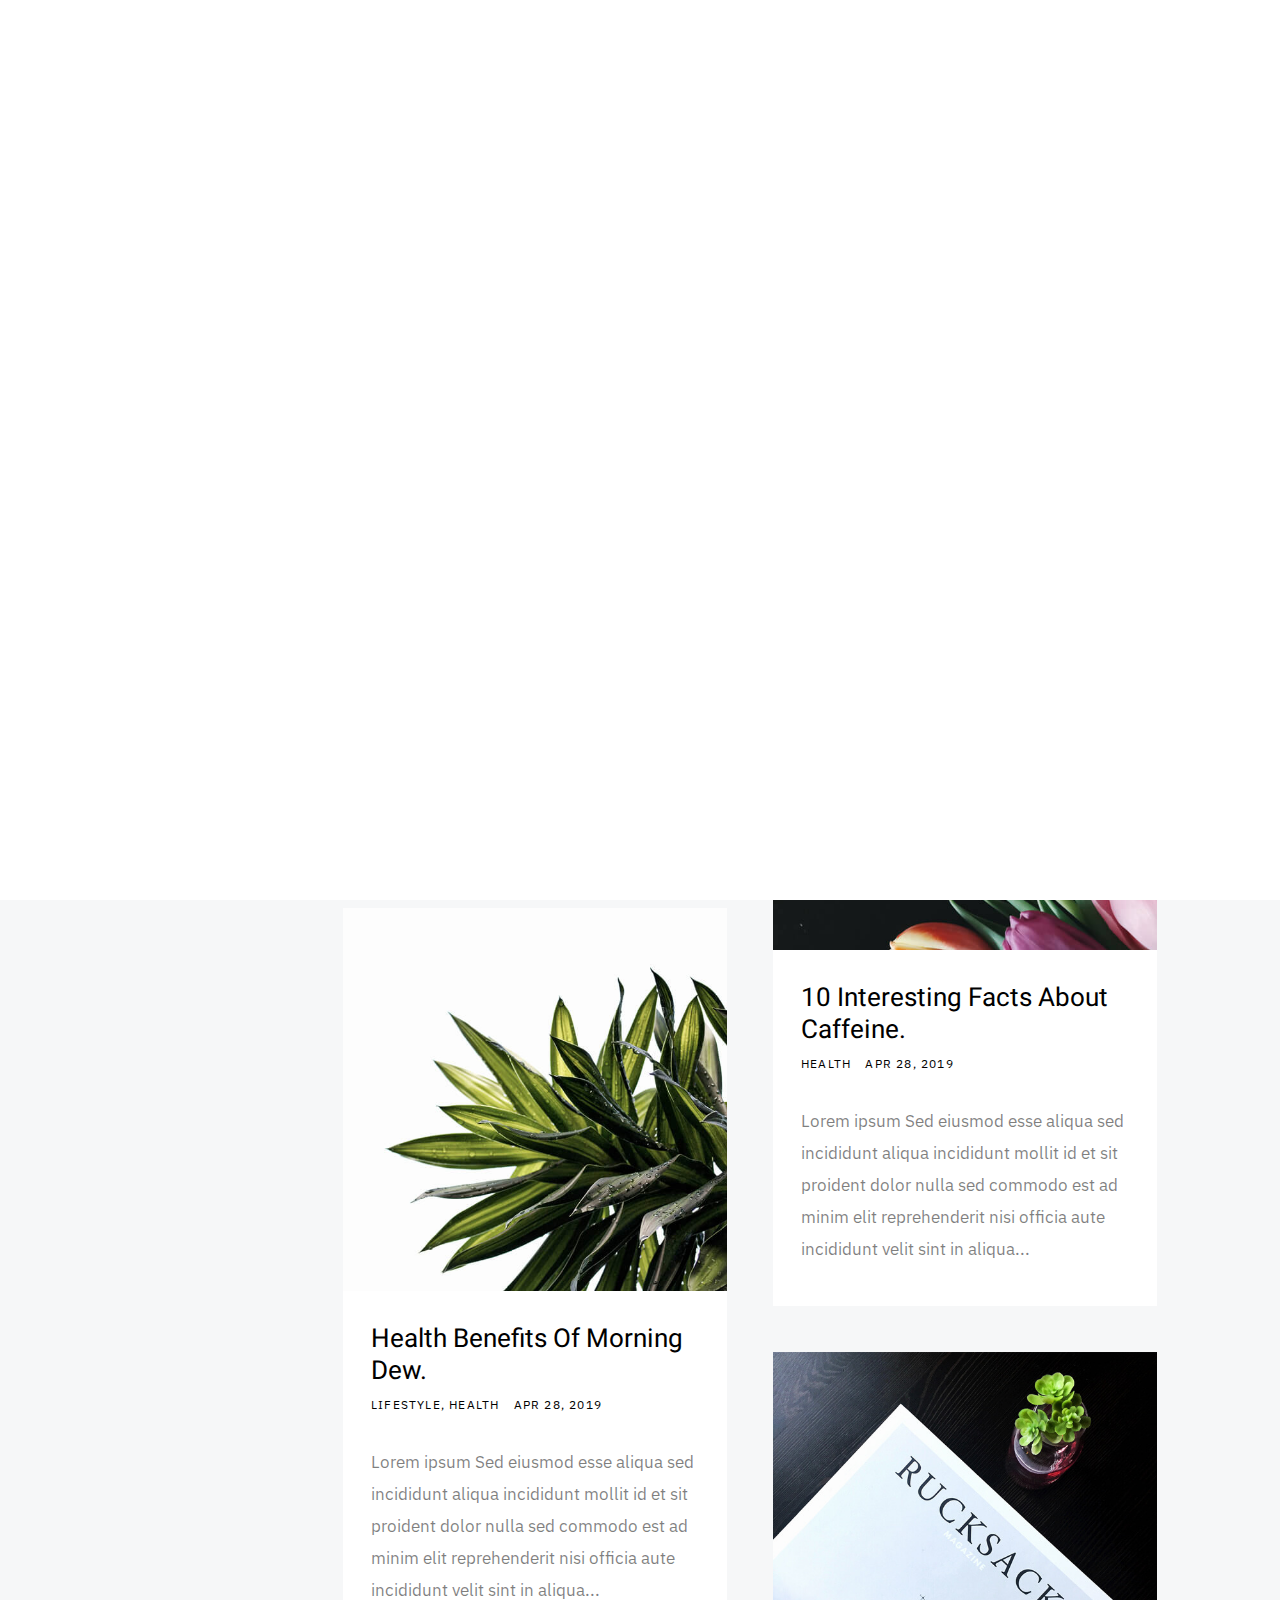
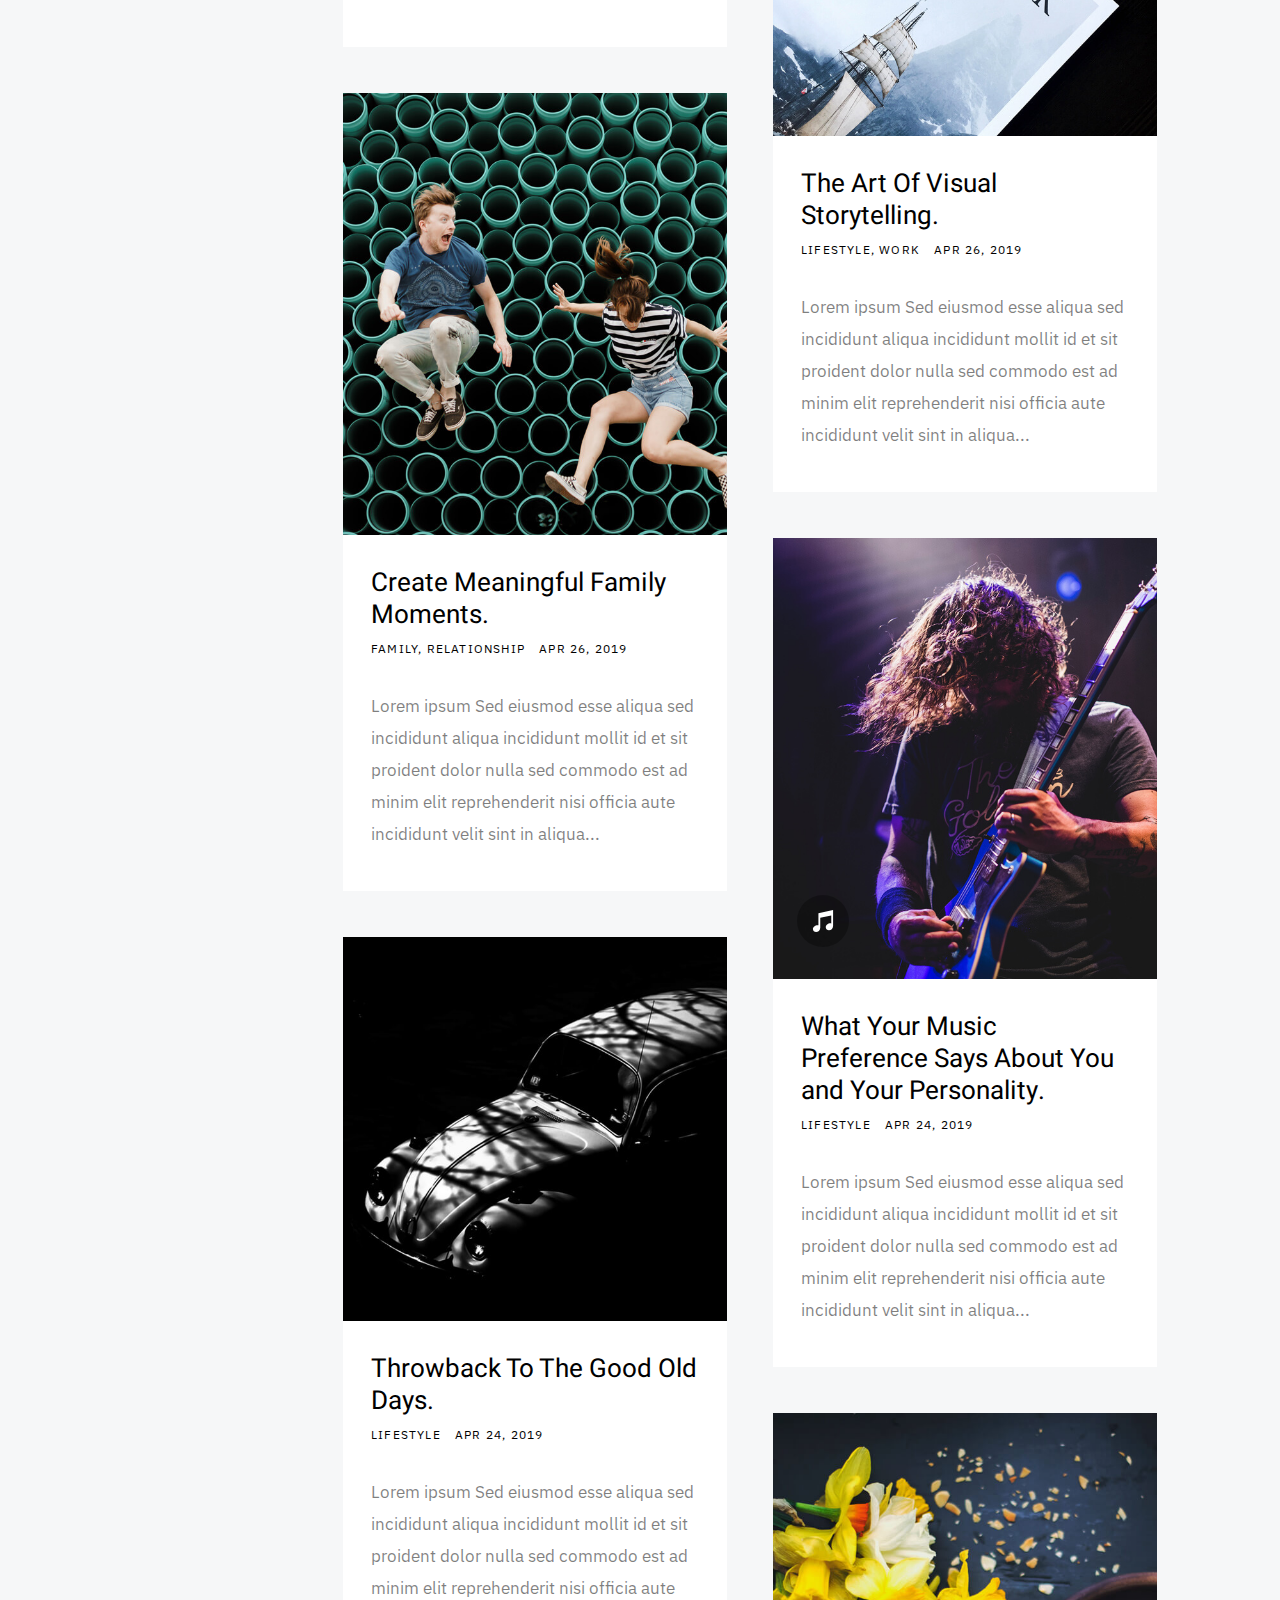
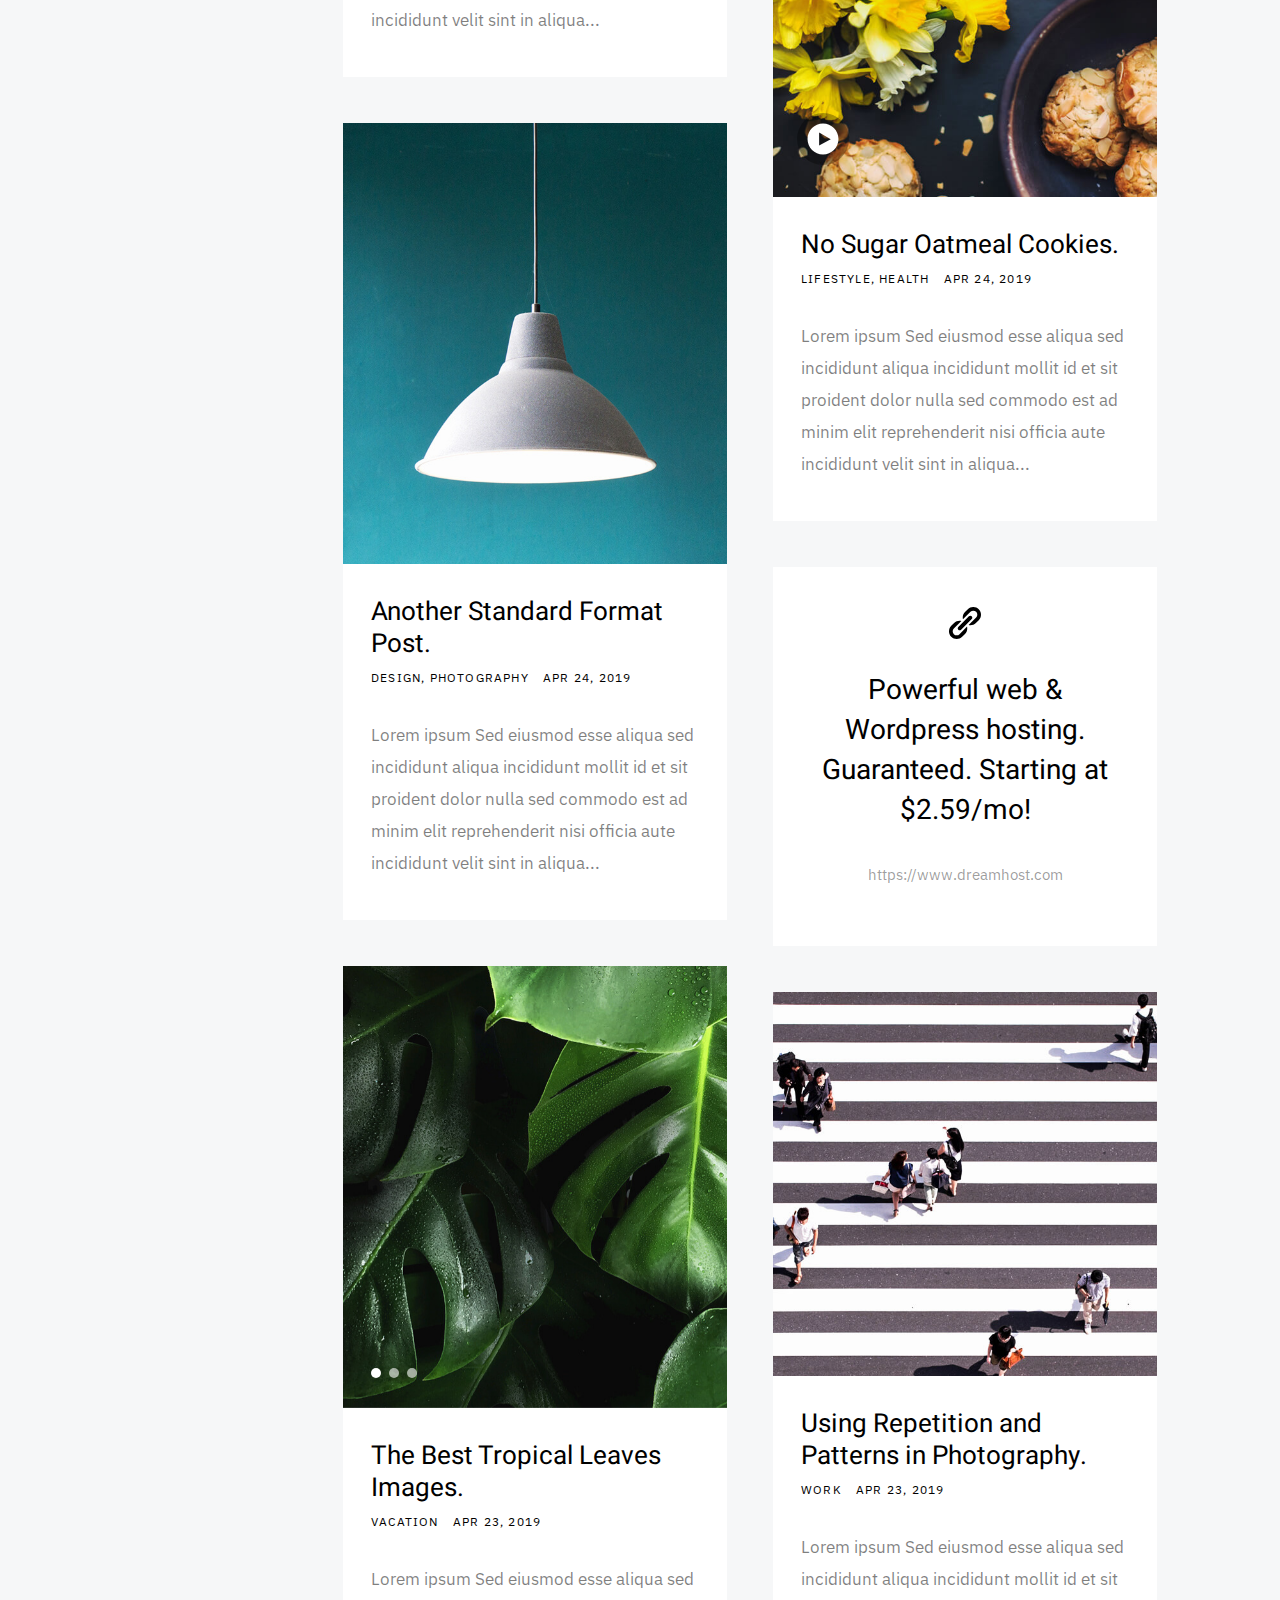
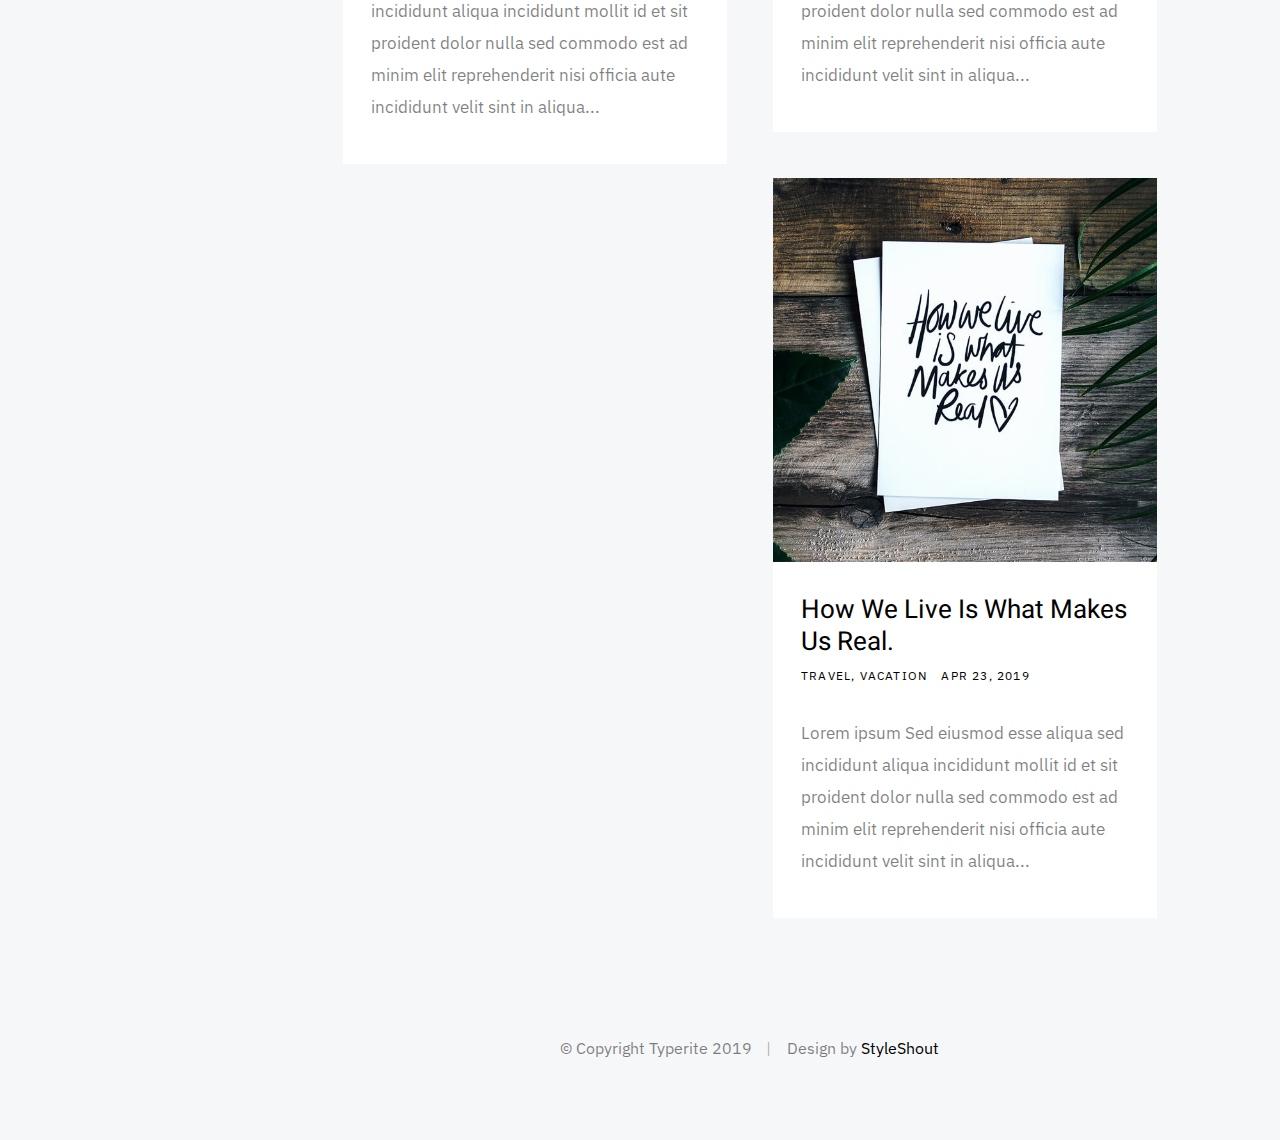
==== commit 23625956: "MVP" ====
--- a/index.html
+++ b/index.html
@@ -5,7 +5,7 @@
     <!--- basic page needs
     ================================================== -->
     <meta charset="utf-8">
-    <title>Typerite</title>
+    <title>big little vies</title>
     <meta name="description" content="">
     <meta name="author" content="">
 
@@ -53,11 +53,11 @@
             <div class="header__top">
                 <div class="header__logo">
                     <a class="site-logo" href="index.html">
-                        <img src="images/logo.svg" alt="Homepage">
+                        a quarantine cookbook
                     </a>
                 </div>
 
-                <div class="header__search">
+<!--                 <div class="header__search">
     
                     <form role="search" method="get" class="header__search-form" action="#">
                         <label>
@@ -69,10 +69,10 @@
         
                     <a href="#0" title="Close Search" class="header__search-close">Close</a>
         
-                </div>  <!-- end header__search -->
+                </div>  <!-- end header__search --> -->
 
                 <!-- toggles -->
-                <a href="#0" class="header__search-trigger"></a>
+                <!-- <a href="#0" class="header__search-trigger"></a> -->
                 <a href="#0" class="header__menu-toggle"><span>Menu</span></a>
 
             </div> <!-- end header__top -->
@@ -81,7 +81,7 @@
 
                 <ul class="header__nav">
                     <li class="current"><a href="index.html" title="">Home</a></li>
-                    <li class="has-children">
+                    <!-- <li class="has-children">
                         <a href="#0" title="">Categories</a>
                         <ul class="sub-menu">
                         <li><a href="category.html">Lifestyle</a></li>
@@ -103,28 +103,13 @@
                     </li>
                     <li><a href="styles.html" title="">Styles</a></li>
                     <li><a href="page-about.html" title="">About</a></li>
-                    <li><a href="page-contact.html" title="">Contact</a></li>
+                    <li><a href="page-contact.html" title="">Contact</a></li> -->
                 </ul> <!-- end header__nav -->
 
                 <ul class="header__social">
-                    <li class="ss-facebook">
-                        <a href="https://facebook.com/">
-                            <span class="screen-reader-text">Facebook</span>
-                        </a>
-                    </li>
-                    <li class="ss-twitter">
-                        <a href="#0">
-                            <span class="screen-reader-text">Twitter</span>
-                        </a>
-                    </li>
-                    <li class="ss-dribbble">
-                        <a href="#0">
-                            <span class="screen-reader-text">Dribbble</span>
-                        </a>
-                    </li>
-                    <li class="ss-pinterest">
-                        <a href="#0">
-                            <span class="screen-reader-text">Behance</span>
+                    <li class="ss-instagram">
+                        <a href="https://www.instagram.com/notorious_blv/">
+                            <span class="screen-reader-text">insta</span>
                         </a>
                     </li>
                 </ul>
@@ -555,7 +540,7 @@
 
             </div> <!-- end masonry-wrap -->
 
-            <div class="row">
+<!--             <div class="row">
                 <div class="column large-full">
                     <nav class="pgn">
                         <ul>
@@ -572,7 +557,7 @@
                     </nav>
                 </div>
             </div>
-
+ -->
         </div> <!-- end s-content -->
 
 
